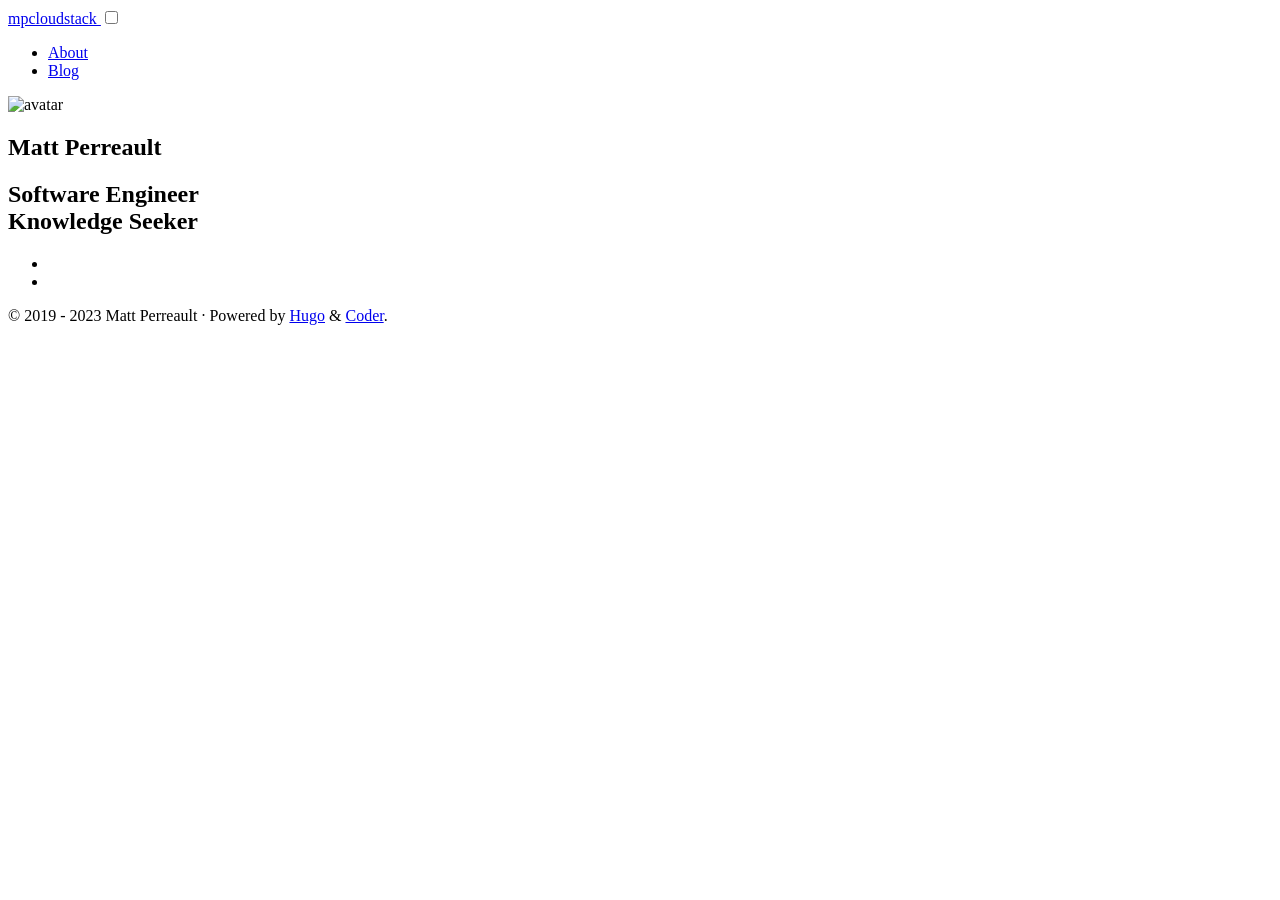
==== frontend/public/index.html @ 02b3a49f "CP-30: Remove old index.html and css replace to hugo generated site." ====
<!DOCTYPE html>
<html lang="en">

<head>
  <title>mpcloudstack</title>
  <meta charset="utf-8">
<meta name="viewport" content="width=device-width, initial-scale=1.0">
<meta name="color-scheme" content="light dark">




<meta name="author" content="Matt Perreault">
<meta name="description" content="Matt Perreault&#39;s cloud native website">
<meta name="keywords" content="blog,developer,personal">

<meta name="twitter:card" content="summary"/>
<meta name="twitter:title" content="mpcloudstack"/>
<meta name="twitter:description" content="Matt Perreault&#39;s cloud native website"/>

<meta property="og:title" content="mpcloudstack" />
<meta property="og:description" content="Matt Perreault&#39;s cloud native website" />
<meta property="og:type" content="website" />
<meta property="og:url" content="http://mpcloudstack.com/" />





<link rel="canonical" href="http://mpcloudstack.com/">


<link rel="preload" href="/fonts/forkawesome-webfont.woff2?v=1.2.0" as="font" type="font/woff2" crossorigin>


  
  
  <link rel="stylesheet" href="/css/coder.min.65236a6d834b26194eed04a2a3b45e44d9194ef9e620253705d4bef03bd7ef81.css" integrity="sha256-ZSNqbYNLJhlO7QSio7ReRNkZTvnmICU3BdS&#43;8DvX74E=" crossorigin="anonymous" media="screen" />






  
    
    
    <link rel="stylesheet" href="/css/coder-dark.min.f6534b0b446b75d9b6ad77a97d43ede2ddaeff1b6e2361fb7198d6f8fcb7f83f.css" integrity="sha256-9lNLC0Rrddm2rXepfUPt4t2u/xtuI2H7cZjW&#43;Py3&#43;D8=" crossorigin="anonymous" media="screen" />
  



 




<link rel="icon" type="image/png" href="/images/favicon-32x32.png" sizes="32x32">
<link rel="icon" type="image/png" href="/images/favicon-16x16.png" sizes="16x16">

<link rel="apple-touch-icon" href="/images/apple-touch-icon.png">
<link rel="apple-touch-icon" sizes="180x180" href="/images/apple-touch-icon.png">

<link rel="manifest" href="/site.webmanifest">
<link rel="mask-icon" href="/images/safari-pinned-tab.svg" color="#5bbad5">


<link rel="alternate" type="application/rss+xml" href="/index.xml" title="mpcloudstack" />


<meta name="generator" content="Hugo 0.92.2" />





</head>






<body class="preload-transitions colorscheme-auto">
  
<div class="float-container">
    <a id="dark-mode-toggle" class="colorscheme-toggle">
        <i class="fa fa-adjust fa-fw" aria-hidden="true"></i>
    </a>
</div>


  <main class="wrapper">
    <nav class="navigation">
  <section class="container">
    <a class="navigation-title" href="/">
      mpcloudstack
    </a>
    
      <input type="checkbox" id="menu-toggle" />
      <label class="menu-button float-right" for="menu-toggle">
        <i class="fa fa-bars fa-fw" aria-hidden="true"></i>
      </label>
      <ul class="navigation-list">
        
          
            <li class="navigation-item">
              <a class="navigation-link" href="/about/">About</a>
            </li>
          
            <li class="navigation-item">
              <a class="navigation-link" href="/posts/">Blog</a>
            </li>
          
        
        
      </ul>
    
  </section>
</nav>


    <div class="content">
      
  <section class="container centered">
  <div class="about">
    
  
    <div class="avatar"><img src="/images/avatar.jpg" alt="avatar"></div>
  




    <h1>Matt Perreault</h1>

<h2>Software Engineer<br>Knowledge Seeker<br></h2>



    
<ul>
  
    
      <li>
        <a href="https://github.com/MattPerreault/" aria-label="Github"   >
          <i class="fa fa-2x fa-github" aria-hidden="true"></i>
        </a>
      </li>
    
  
    
      <li>
        <a href="https://www.linkedin.com/in/matthew-perreault-softwaredev" aria-label="LinkedIn"   >
          <i class="fa fa-2x fa-linkedin" aria-hidden="true"></i>
        </a>
      </li>
    
  
</ul>

  </div>

  

</section>


    </div>

    <footer class="footer">
  <section class="container">
    ©
    
      2019 -
    
    2023
     Matt Perreault 
    ·
    
    Powered by <a href="https://gohugo.io/">Hugo</a> & <a href="https://github.com/luizdepra/hugo-coder/">Coder</a>.
    
  </section>
</footer>

  </main>

  

  
  
  <script src="/js/coder.min.369d90111ae4409b4e51de5efd23a46b92663fcc82dc9a0efde7f70bffc3f949.js" integrity="sha256-Np2QERrkQJtOUd5e/SOka5JmP8yC3JoO/ef3C//D&#43;Uk="></script>
  

  

  


  

  

  

  

  

  

  

  

  

  

  

  
</body>

</html>
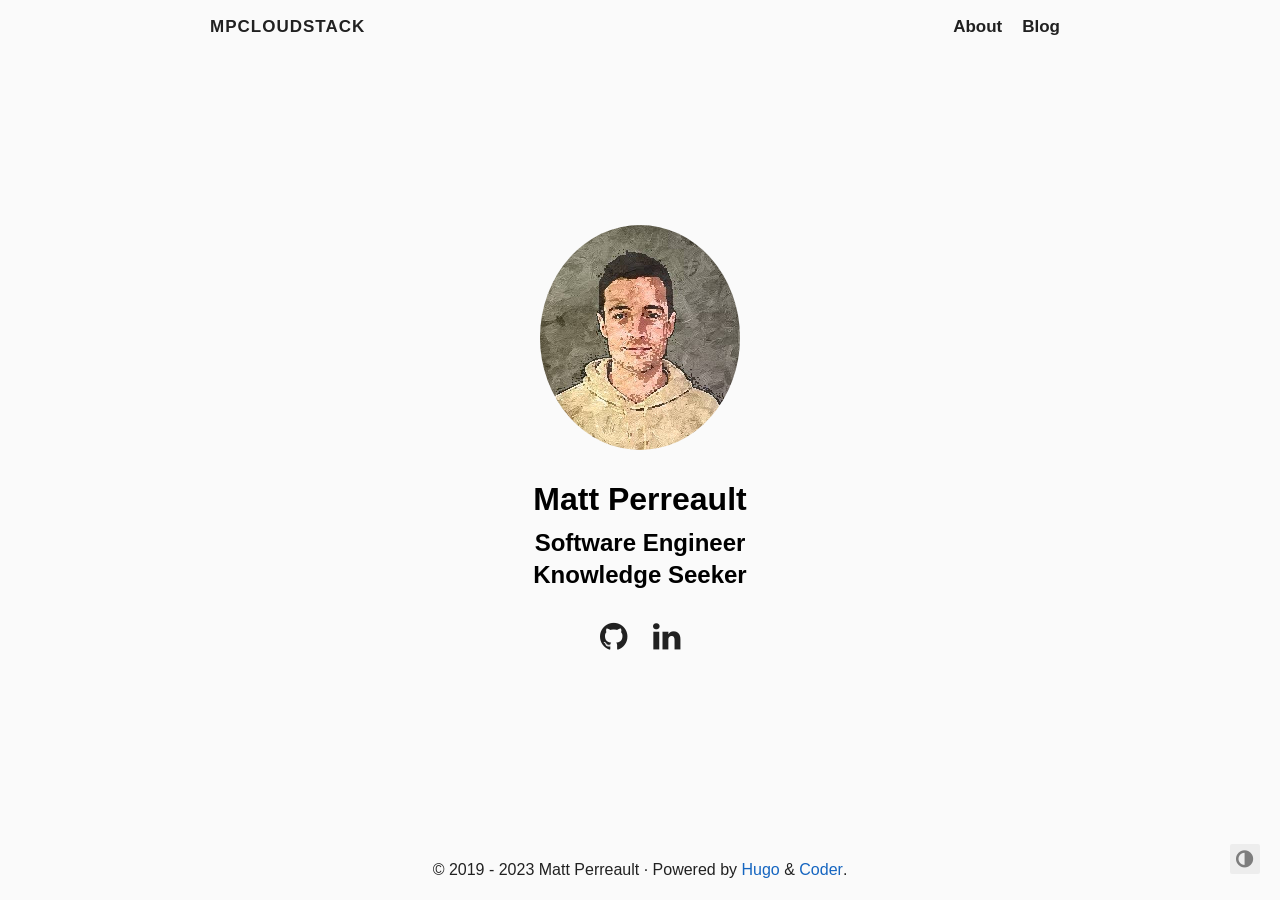
==== commit 59c9115c: "CP-30 Update frontend, update cloudfront distrobution. Update s3 bucket." ====
--- a/frontend/public/index.html
+++ b/frontend/public/index.html
@@ -30,22 +30,22 @@
 <link rel="canonical" href="http://mpcloudstack.com/">
 
 
-<link rel="preload" href="/fonts/forkawesome-webfont.woff2?v=1.2.0" as="font" type="font/woff2" crossorigin>
-
-
-  
-  
-  <link rel="stylesheet" href="/css/coder.min.65236a6d834b26194eed04a2a3b45e44d9194ef9e620253705d4bef03bd7ef81.css" integrity="sha256-ZSNqbYNLJhlO7QSio7ReRNkZTvnmICU3BdS&#43;8DvX74E=" crossorigin="anonymous" media="screen" />
-
-
-
-
-
-
-  
-    
-    
-    <link rel="stylesheet" href="/css/coder-dark.min.f6534b0b446b75d9b6ad77a97d43ede2ddaeff1b6e2361fb7198d6f8fcb7f83f.css" integrity="sha256-9lNLC0Rrddm2rXepfUPt4t2u/xtuI2H7cZjW&#43;Py3&#43;D8=" crossorigin="anonymous" media="screen" />
+<link rel="preload" href="fonts/forkawesome-webfont.woff2?v=1.2.0" as="font" type="font/woff2" crossorigin>
+
+
+  
+  
+  <link rel="stylesheet" href="css/coder.min.65236a6d834b26194eed04a2a3b45e44d9194ef9e620253705d4bef03bd7ef81.css" integrity="sha256-ZSNqbYNLJhlO7QSio7ReRNkZTvnmICU3BdS&#43;8DvX74E=" crossorigin="anonymous" media="screen" />
+
+
+
+
+
+
+  
+    
+    
+    <link rel="stylesheet" href="css/coder-dark.min.f6534b0b446b75d9b6ad77a97d43ede2ddaeff1b6e2361fb7198d6f8fcb7f83f.css" integrity="sha256-9lNLC0Rrddm2rXepfUPt4t2u/xtuI2H7cZjW&#43;Py3&#43;D8=" crossorigin="anonymous" media="screen" />
   
 
 
@@ -55,17 +55,17 @@
 
 
 
-<link rel="icon" type="image/png" href="/images/favicon-32x32.png" sizes="32x32">
-<link rel="icon" type="image/png" href="/images/favicon-16x16.png" sizes="16x16">
-
-<link rel="apple-touch-icon" href="/images/apple-touch-icon.png">
-<link rel="apple-touch-icon" sizes="180x180" href="/images/apple-touch-icon.png">
-
-<link rel="manifest" href="/site.webmanifest">
-<link rel="mask-icon" href="/images/safari-pinned-tab.svg" color="#5bbad5">
-
-
-<link rel="alternate" type="application/rss+xml" href="/index.xml" title="mpcloudstack" />
+<link rel="icon" type="image/png" href="images/favicon-32x32.png" sizes="32x32">
+<link rel="icon" type="image/png" href="images/favicon-16x16.png" sizes="16x16">
+
+<link rel="apple-touch-icon" href="images/apple-touch-icon.png">
+<link rel="apple-touch-icon" sizes="180x180" href="images/apple-touch-icon.png">
+
+<link rel="manifest" href="site.webmanifest">
+<link rel="mask-icon" href="images/safari-pinned-tab.svg" color="#5bbad5">
+
+
+<link rel="alternate" type="application/rss+xml" href="index.xml" title="mpcloudstack" />
 
 
 <meta name="generator" content="Hugo 0.92.2" />
@@ -105,11 +105,11 @@
         
           
             <li class="navigation-item">
-              <a class="navigation-link" href="/about/">About</a>
+              <a class="navigation-link" href="http://mpcloudstack.com/about/">About</a>
             </li>
           
             <li class="navigation-item">
-              <a class="navigation-link" href="/posts/">Blog</a>
+              <a class="navigation-link" href="http://mpcloudstack.com/posts/">Blog</a>
             </li>
           
         
@@ -126,7 +126,7 @@
   <div class="about">
     
   
-    <div class="avatar"><img src="/images/avatar.jpg" alt="avatar"></div>
+    <div class="avatar"><img src="images/avatar.jpg" alt="avatar"></div>
   
 
 
@@ -189,7 +189,7 @@
 
   
   
-  <script src="/js/coder.min.369d90111ae4409b4e51de5efd23a46b92663fcc82dc9a0efde7f70bffc3f949.js" integrity="sha256-Np2QERrkQJtOUd5e/SOka5JmP8yC3JoO/ef3C//D&#43;Uk="></script>
+  <script src="js/coder.min.369d90111ae4409b4e51de5efd23a46b92663fcc82dc9a0efde7f70bffc3f949.js" integrity="sha256-Np2QERrkQJtOUd5e/SOka5JmP8yC3JoO/ef3C//D&#43;Uk="></script>
   
 
   
--- a/frontend/public/css/coder.min.65236a6d834b26194eed04a2a3b45e44d9194ef9e620253705d4bef03bd7ef81.css
+++ b/frontend/public/css/coder.min.65236a6d834b26194eed04a2a3b45e44d9194ef9e620253705d4bef03bd7ef81.css
@@ -0,0 +1,6 @@
+@charset "UTF-8";/*!normalize.css v8.0.1 | MIT License | github.com/necolas/normalize.css*/html{line-height:1.15;-webkit-text-size-adjust:100%}body{margin:0}main{display:block}h1{font-size:2em;margin:.67em 0}hr{box-sizing:content-box;height:0;overflow:visible}pre{font-family:monospace,monospace;font-size:1em}a{background-color:transparent;word-wrap:break-word}abbr[title]{border-bottom:none;text-decoration:underline;text-decoration:underline dotted}b,strong{font-weight:bolder}code,kbd,samp{font-family:monospace,monospace;font-size:1em}small{font-size:80%}sub,sup{font-size:75%;line-height:0;position:relative;vertical-align:baseline}sub{bottom:-.25em}sup{top:-.5em}img{border-style:none}button,input,optgroup,select,textarea{font-family:inherit;font-size:100%;line-height:1.15;margin:0}button,input{overflow:visible}button,select{text-transform:none}button,[type=button],[type=reset],[type=submit]{-webkit-appearance:button}button::-moz-focus-inner,[type=button]::-moz-focus-inner,[type=reset]::-moz-focus-inner,[type=submit]::-moz-focus-inner{border-style:none;padding:0}button:-moz-focusring,[type=button]:-moz-focusring,[type=reset]:-moz-focusring,[type=submit]:-moz-focusring{outline:1px dotted ButtonText}fieldset{padding:.35em .75em .625em}legend{box-sizing:border-box;color:inherit;display:table;max-width:100%;padding:0;white-space:normal}progress{vertical-align:baseline}textarea{overflow:auto}[type=checkbox],[type=radio]{box-sizing:border-box;padding:0}[type=number]::-webkit-inner-spin-button,[type=number]::-webkit-outer-spin-button{height:auto}[type=search]{-webkit-appearance:textfield;outline-offset:-2px}[type=search]::-webkit-search-decoration{-webkit-appearance:none}::-webkit-file-upload-button{-webkit-appearance:button;font:inherit}details{display:block}summary{display:list-item}template{display:none}[hidden]{display:none}/*!Fork Awesome 1.2.0
+License - https://forkaweso.me/Fork-Awesome/license
+Copyright 2018 Dave Gandy & Fork Awesome
+Permission is hereby granted, free of charge, to any person obtaining a copy of this software and associated documentation files (the "Software"), to deal in the Software without restriction, including without limitation the rights to use, copy, modify, merge, publish, distribute, sublicense, and/or sell copies of the Software, and to permit persons to whom the Software is furnished to do so, subject to the following conditions:
+The above copyright notice and this permission notice shall be included in all copies or substantial portions of the Software.
+THE SOFTWARE IS PROVIDED "AS IS", WITHOUT WARRANTY OF ANY KIND, EXPRESS OR IMPLIED, INCLUDING BUT NOT LIMITED TO THE WARRANTIES OF MERCHANTABILITY, FITNESS FOR A PARTICULAR PURPOSE AND NONINFRINGEMENT. IN NO EVENT SHALL THE AUTHORS OR COPYRIGHT HOLDERS BE LIABLE FOR ANY CLAIM, DAMAGES OR OTHER LIABILITY, WHETHER IN AN ACTION OF CONTRACT, TORT OR OTHERWISE, ARISING FROM, OUT OF OR IN CONNECTION WITH THE SOFTWARE OR THE USE OR OTHER DEALINGS IN THE SOFTWARE.*/@font-face{font-family:forkawesome;src:url(../fonts/forkawesome-webfont.eot?v=1.2.0);src:url(../fonts/forkawesome-webfont.eot?#iefix&v=1.2.0)format("embedded-opentype"),url(../fonts/forkawesome-webfont.woff2?v=1.2.0)format("woff2"),url(../fonts/forkawesome-webfont.woff?v=1.2.0)format("woff"),url(../fonts/forkawesome-webfont.ttf?v=1.2.0)format("truetype"),url(../fonts/forkawesome-webfont.svg?v=1.2.0#forkawesomeregular)format("svg");font-weight:400;font-style:normal;font-display:block}.fa{display:inline-block;font:14px/1 ForkAwesome;font-size:inherit;text-rendering:auto;-webkit-font-smoothing:antialiased;-moz-osx-font-smoothing:grayscale}.fa-lg{font-size:1.33333333em;line-height:.75em;vertical-align:-15%}.fa-2x{font-size:2em}.fa-3x{font-size:3em}.fa-4x{font-size:4em}.fa-5x{font-size:5em}.fa-fw{width:1.28571429em;text-align:center}.fa-ul{padding-left:0;margin-left:2.14285714em;list-style-type:none}.fa-ul>li{position:relative}.fa-li{position:absolute;left:-2.14285714em;width:2.14285714em;top:.14285714em;text-align:center}.fa-li.fa-lg{left:-1.85714286em}.fa-border{padding:.2em .25em .15em;border:solid .08em #eee;border-radius:.1em}.fa-pull-left{float:left}.fa-pull-right{float:right}.fa.fa-pull-left{margin-right:.3em}.fa.fa-pull-right{margin-left:.3em}.pull-right{float:right}.pull-left{float:left}.fa.pull-left{margin-right:.3em}.fa.pull-right{margin-left:.3em}.fa-spin{-webkit-animation:fa-spin 2s infinite linear;animation:fa-spin 2s infinite linear}.fa-pulse{-webkit-animation:fa-spin 1s infinite steps(8);animation:fa-spin 1s infinite steps(8)}@-webkit-keyframes fa-spin{0%{-webkit-transform:rotate(0);transform:rotate(0)}100%{-webkit-transform:rotate(359deg);transform:rotate(359deg)}}@keyframes fa-spin{0%{-webkit-transform:rotate(0);transform:rotate(0)}100%{-webkit-transform:rotate(359deg);transform:rotate(359deg)}}.fa-rotate-90{-ms-filter:"progid:DXImageTransform.Microsoft.BasicImage(rotation=1)";-webkit-transform:rotate(90deg);-ms-transform:rotate(90deg);transform:rotate(90deg)}.fa-rotate-180{-ms-filter:"progid:DXImageTransform.Microsoft.BasicImage(rotation=2)";-webkit-transform:rotate(180deg);-ms-transform:rotate(180deg);transform:rotate(180deg)}.fa-rotate-270{-ms-filter:"progid:DXImageTransform.Microsoft.BasicImage(rotation=3)";-webkit-transform:rotate(270deg);-ms-transform:rotate(270deg);transform:rotate(270deg)}.fa-flip-horizontal{-ms-filter:"progid:DXImageTransform.Microsoft.BasicImage(rotation=0, mirror=1)";-webkit-transform:scale(-1,1);-ms-transform:scale(-1,1);transform:scale(-1,1)}.fa-flip-vertical{-ms-filter:"progid:DXImageTransform.Microsoft.BasicImage(rotation=2, mirror=1)";-webkit-transform:scale(1,-1);-ms-transform:scale(1,-1);transform:scale(1,-1)}:root .fa-rotate-90,:root .fa-rotate-180,:root .fa-rotate-270,:root .fa-flip-horizontal,:root .fa-flip-vertical{filter:none}.fa-stack{position:relative;display:inline-block;width:2em;height:2em;line-height:2em;vertical-align:middle}.fa-stack-1x,.fa-stack-2x{position:absolute;left:0;width:100%;text-align:center}.fa-stack-1x{line-height:inherit}.fa-stack-2x{font-size:2em}.fa-inverse{color:#fff}.fa-glass:before{content:"\f000"}.fa-music:before{content:"\f001"}.fa-search:before{content:"\f002"}.fa-envelope-o:before{content:"\f003"}.fa-heart:before{content:"\f004"}.fa-star:before{content:"\f005"}.fa-star-o:before{content:"\f006"}.fa-user:before{content:"\f007"}.fa-film:before{content:"\f008"}.fa-th-large:before{content:"\f009"}.fa-th:before{content:"\f00a"}.fa-th-list:before{content:"\f00b"}.fa-check:before{content:"\f00c"}.fa-remove:before,.fa-close:before,.fa-times:before{content:"\f00d"}.fa-search-plus:before{content:"\f00e"}.fa-search-minus:before{content:"\f010"}.fa-power-off:before{content:"\f011"}.fa-signal:before{content:"\f012"}.fa-gear:before,.fa-cog:before{content:"\f013"}.fa-trash-o:before{content:"\f014"}.fa-home:before{content:"\f015"}.fa-file-o:before{content:"\f016"}.fa-clock-o:before{content:"\f017"}.fa-road:before{content:"\f018"}.fa-download:before{content:"\f019"}.fa-arrow-circle-o-down:before{content:"\f01a"}.fa-arrow-circle-o-up:before{content:"\f01b"}.fa-inbox:before{content:"\f01c"}.fa-play-circle-o:before{content:"\f01d"}.fa-rotate-right:before,.fa-repeat:before{content:"\f01e"}.fa-sync:before,.fa-refresh:before{content:"\f021"}.fa-list-alt:before{content:"\f022"}.fa-lock:before{content:"\f023"}.fa-flag:before{content:"\f024"}.fa-headphones:before{content:"\f025"}.fa-volume-off:before{content:"\f026"}.fa-volume-down:before{content:"\f027"}.fa-volume-up:before{content:"\f028"}.fa-qrcode:before{content:"\f029"}.fa-barcode:before{content:"\f02a"}.fa-tag:before{content:"\f02b"}.fa-tags:before{content:"\f02c"}.fa-book:before{content:"\f02d"}.fa-bookmark:before{content:"\f02e"}.fa-print:before{content:"\f02f"}.fa-camera:before{content:"\f030"}.fa-font:before{content:"\f031"}.fa-bold:before{content:"\f032"}.fa-italic:before{content:"\f033"}.fa-text-height:before{content:"\f034"}.fa-text-width:before{content:"\f035"}.fa-align-left:before{content:"\f036"}.fa-align-center:before{content:"\f037"}.fa-align-right:before{content:"\f038"}.fa-align-justify:before{content:"\f039"}.fa-list:before{content:"\f03a"}.fa-dedent:before,.fa-outdent:before{content:"\f03b"}.fa-indent:before{content:"\f03c"}.fa-video:before,.fa-video-camera:before{content:"\f03d"}.fa-photo:before,.fa-image:before,.fa-picture-o:before{content:"\f03e"}.fa-pencil:before{content:"\f040"}.fa-map-marker:before{content:"\f041"}.fa-adjust:before{content:"\f042"}.fa-tint:before{content:"\f043"}.fa-edit:before,.fa-pencil-square-o:before{content:"\f044"}.fa-share-square-o:before{content:"\f045"}.fa-check-square-o:before{content:"\f046"}.fa-arrows:before{content:"\f047"}.fa-step-backward:before{content:"\f048"}.fa-fast-backward:before{content:"\f049"}.fa-backward:before{content:"\f04a"}.fa-play:before{content:"\f04b"}.fa-pause:before{content:"\f04c"}.fa-stop:before{content:"\f04d"}.fa-forward:before{content:"\f04e"}.fa-fast-forward:before{content:"\f050"}.fa-step-forward:before{content:"\f051"}.fa-eject:before{content:"\f052"}.fa-chevron-left:before{content:"\f053"}.fa-chevron-right:before{content:"\f054"}.fa-plus-circle:before{content:"\f055"}.fa-minus-circle:before{content:"\f056"}.fa-times-circle:before{content:"\f057"}.fa-check-circle:before{content:"\f058"}.fa-question-circle:before{content:"\f059"}.fa-info-circle:before{content:"\f05a"}.fa-crosshairs:before{content:"\f05b"}.fa-times-circle-o:before{content:"\f05c"}.fa-check-circle-o:before{content:"\f05d"}.fa-ban:before{content:"\f05e"}.fa-arrow-left:before{content:"\f060"}.fa-arrow-right:before{content:"\f061"}.fa-arrow-up:before{content:"\f062"}.fa-arrow-down:before{content:"\f063"}.fa-mail-forward:before,.fa-share:before{content:"\f064"}.fa-expand:before{content:"\f065"}.fa-compress:before{content:"\f066"}.fa-plus:before{content:"\f067"}.fa-minus:before{content:"\f068"}.fa-asterisk:before{content:"\f069"}.fa-exclamation-circle:before{content:"\f06a"}.fa-gift:before{content:"\f06b"}.fa-leaf:before{content:"\f06c"}.fa-fire:before{content:"\f06d"}.fa-eye:before{content:"\f06e"}.fa-eye-slash:before{content:"\f070"}.fa-warning:before,.fa-exclamation-triangle:before{content:"\f071"}.fa-plane:before{content:"\f072"}.fa-calendar:before{content:"\f073"}.fa-random:before{content:"\f074"}.fa-comment:before{content:"\f075"}.fa-magnet:before{content:"\f076"}.fa-chevron-up:before{content:"\f077"}.fa-chevron-down:before{content:"\f078"}.fa-retweet:before{content:"\f079"}.fa-shopping-cart:before{content:"\f07a"}.fa-folder:before{content:"\f07b"}.fa-folder-open:before{content:"\f07c"}.fa-arrows-v:before{content:"\f07d"}.fa-arrows-h:before{content:"\f07e"}.fa-bar-chart-o:before,.fa-bar-chart:before{content:"\f080"}.fa-twitter-square:before{content:"\f081"}.fa-facebook-square:before{content:"\f082"}.fa-camera-retro:before{content:"\f083"}.fa-key:before{content:"\f084"}.fa-gears:before,.fa-cogs:before{content:"\f085"}.fa-comments:before{content:"\f086"}.fa-thumbs-o-up:before{content:"\f087"}.fa-thumbs-o-down:before{content:"\f088"}.fa-star-half:before{content:"\f089"}.fa-heart-o:before{content:"\f08a"}.fa-sign-out:before{content:"\f08b"}.fa-linkedin-square:before{content:"\f08c"}.fa-thumb-tack:before{content:"\f08d"}.fa-external-link:before{content:"\f08e"}.fa-sign-in:before{content:"\f090"}.fa-trophy:before{content:"\f091"}.fa-github-square:before{content:"\f092"}.fa-upload:before{content:"\f093"}.fa-lemon-o:before{content:"\f094"}.fa-phone:before{content:"\f095"}.fa-square-o:before{content:"\f096"}.fa-bookmark-o:before{content:"\f097"}.fa-phone-square:before{content:"\f098"}.fa-twitter:before{content:"\f099"}.fa-facebook-f:before,.fa-facebook:before{content:"\f09a"}.fa-github:before{content:"\f09b"}.fa-unlock:before{content:"\f09c"}.fa-credit-card:before{content:"\f09d"}.fa-feed:before,.fa-rss:before{content:"\f09e"}.fa-hdd-o:before{content:"\f0a0"}.fa-bullhorn:before{content:"\f0a1"}.fa-bell-o:before{content:"\f0f3"}.fa-certificate:before{content:"\f0a3"}.fa-hand-o-right:before{content:"\f0a4"}.fa-hand-o-left:before{content:"\f0a5"}.fa-hand-o-up:before{content:"\f0a6"}.fa-hand-o-down:before{content:"\f0a7"}.fa-arrow-circle-left:before{content:"\f0a8"}.fa-arrow-circle-right:before{content:"\f0a9"}.fa-arrow-circle-up:before{content:"\f0aa"}.fa-arrow-circle-down:before{content:"\f0ab"}.fa-globe:before{content:"\f0ac"}.fa-globe-e:before{content:"\f304"}.fa-globe-w:before{content:"\f305"}.fa-wrench:before{content:"\f0ad"}.fa-tasks:before{content:"\f0ae"}.fa-filter:before{content:"\f0b0"}.fa-briefcase:before{content:"\f0b1"}.fa-arrows-alt:before{content:"\f0b2"}.fa-community:before,.fa-group:before,.fa-users:before{content:"\f0c0"}.fa-chain:before,.fa-link:before{content:"\f0c1"}.fa-cloud:before{content:"\f0c2"}.fa-flask:before{content:"\f0c3"}.fa-cut:before,.fa-scissors:before{content:"\f0c4"}.fa-copy:before,.fa-files-o:before{content:"\f0c5"}.fa-paperclip:before{content:"\f0c6"}.fa-save:before,.fa-floppy-o:before{content:"\f0c7"}.fa-square:before{content:"\f0c8"}.fa-navicon:before,.fa-reorder:before,.fa-bars:before{content:"\f0c9"}.fa-list-ul:before{content:"\f0ca"}.fa-list-ol:before{content:"\f0cb"}.fa-strikethrough:before{content:"\f0cc"}.fa-underline:before{content:"\f0cd"}.fa-table:before{content:"\f0ce"}.fa-magic:before{content:"\f0d0"}.fa-truck:before{content:"\f0d1"}.fa-pinterest:before{content:"\f0d2"}.fa-pinterest-square:before{content:"\f0d3"}.fa-google-plus-square:before{content:"\f0d4"}.fa-google-plus-g:before,.fa-google-plus:before{content:"\f0d5"}.fa-money:before{content:"\f0d6"}.fa-caret-down:before{content:"\f0d7"}.fa-caret-up:before{content:"\f0d8"}.fa-caret-left:before{content:"\f0d9"}.fa-caret-right:before{content:"\f0da"}.fa-columns:before{content:"\f0db"}.fa-unsorted:before,.fa-sort:before{content:"\f0dc"}.fa-sort-down:before,.fa-sort-desc:before{content:"\f0dd"}.fa-sort-up:before,.fa-sort-asc:before{content:"\f0de"}.fa-envelope:before{content:"\f0e0"}.fa-linkedin:before{content:"\f0e1"}.fa-rotate-left:before,.fa-undo:before{content:"\f0e2"}.fa-legal:before,.fa-gavel:before{content:"\f0e3"}.fa-dashboard:before,.fa-tachometer:before{content:"\f0e4"}.fa-comment-o:before{content:"\f0e5"}.fa-comments-o:before{content:"\f0e6"}.fa-flash:before,.fa-bolt:before{content:"\f0e7"}.fa-sitemap:before{content:"\f0e8"}.fa-umbrella:before{content:"\f0e9"}.fa-paste:before,.fa-clipboard:before{content:"\f0ea"}.fa-lightbulb-o:before{content:"\f0eb"}.fa-exchange:before{content:"\f0ec"}.fa-cloud-download:before{content:"\f0ed"}.fa-cloud-upload:before{content:"\f0ee"}.fa-user-md:before{content:"\f0f0"}.fa-stethoscope:before{content:"\f0f1"}.fa-suitcase:before{content:"\f0f2"}.fa-bell:before{content:"\f0a2"}.fa-coffee:before{content:"\f0f4"}.fa-utensils:before,.fa-cutlery:before{content:"\f0f5"}.fa-file-text-o:before{content:"\f0f6"}.fa-building-o:before{content:"\f0f7"}.fa-hospital-o:before{content:"\f0f8"}.fa-ambulance:before{content:"\f0f9"}.fa-medkit:before{content:"\f0fa"}.fa-fighter-jet:before{content:"\f0fb"}.fa-beer:before{content:"\f0fc"}.fa-h-square:before{content:"\f0fd"}.fa-plus-square:before{content:"\f0fe"}.fa-angle-double-left:before{content:"\f100"}.fa-angle-double-right:before{content:"\f101"}.fa-angle-double-up:before{content:"\f102"}.fa-angle-double-down:before{content:"\f103"}.fa-angle-left:before{content:"\f104"}.fa-angle-right:before{content:"\f105"}.fa-angle-up:before{content:"\f106"}.fa-angle-down:before{content:"\f107"}.fa-desktop:before{content:"\f108"}.fa-laptop:before{content:"\f109"}.fa-tablet:before{content:"\f10a"}.fa-mobile-phone:before,.fa-mobile:before{content:"\f10b"}.fa-circle-o:before{content:"\f10c"}.fa-quote-left:before{content:"\f10d"}.fa-quote-right:before{content:"\f10e"}.fa-spinner:before{content:"\f110"}.fa-circle:before{content:"\f111"}.fa-mail-reply:before,.fa-reply:before{content:"\f112"}.fa-github-alt:before{content:"\f113"}.fa-folder-o:before{content:"\f114"}.fa-folder-open-o:before{content:"\f115"}.fa-smile-o:before{content:"\f118"}.fa-frown-o:before{content:"\f119"}.fa-meh-o:before{content:"\f11a"}.fa-gamepad:before{content:"\f11b"}.fa-keyboard-o:before{content:"\f11c"}.fa-flag-o:before{content:"\f11d"}.fa-flag-checkered:before{content:"\f11e"}.fa-terminal:before{content:"\f120"}.fa-code:before{content:"\f121"}.fa-mail-reply-all:before,.fa-reply-all:before{content:"\f122"}.fa-star-half-empty:before,.fa-star-half-full:before,.fa-star-half-o:before{content:"\f123"}.fa-location-arrow:before{content:"\f124"}.fa-crop:before{content:"\f125"}.fa-code-fork:before{content:"\f126"}.fa-unlink:before,.fa-chain-broken:before{content:"\f127"}.fa-question:before{content:"\f128"}.fa-info:before{content:"\f129"}.fa-exclamation:before{content:"\f12a"}.fa-superscript:before{content:"\f12b"}.fa-subscript:before{content:"\f12c"}.fa-eraser:before{content:"\f12d"}.fa-puzzle-piece:before{content:"\f12e"}.fa-microphone:before{content:"\f130"}.fa-microphone-slash:before{content:"\f131"}.fa-shield:before{content:"\f132"}.fa-calendar-o:before{content:"\f133"}.fa-fire-extinguisher:before{content:"\f134"}.fa-rocket:before{content:"\f135"}.fa-maxcdn:before{content:"\f136"}.fa-chevron-circle-left:before{content:"\f137"}.fa-chevron-circle-right:before{content:"\f138"}.fa-chevron-circle-up:before{content:"\f139"}.fa-chevron-circle-down:before{content:"\f13a"}.fa-html5:before{content:"\f13b"}.fa-css3:before{content:"\f13c"}.fa-anchor:before{content:"\f13d"}.fa-unlock-alt:before{content:"\f13e"}.fa-bullseye:before{content:"\f140"}.fa-ellipsis-h:before{content:"\f141"}.fa-ellipsis-v:before{content:"\f142"}.fa-rss-square:before{content:"\f143"}.fa-play-circle:before{content:"\f144"}.fa-ticket:before{content:"\f145"}.fa-minus-square:before{content:"\f146"}.fa-minus-square-o:before{content:"\f147"}.fa-level-up:before{content:"\f148"}.fa-level-down:before{content:"\f149"}.fa-check-square:before{content:"\f14a"}.fa-pencil-square:before{content:"\f14b"}.fa-external-link-square:before{content:"\f14c"}.fa-share-square:before{content:"\f14d"}.fa-compass:before{content:"\f14e"}.fa-toggle-down:before,.fa-caret-square-o-down:before{content:"\f150"}.fa-toggle-up:before,.fa-caret-square-o-up:before{content:"\f151"}.fa-toggle-right:before,.fa-caret-square-o-right:before{content:"\f152"}.fa-euro:before,.fa-eur:before{content:"\f153"}.fa-pound:before,.fa-gbp:before{content:"\f154"}.fa-dollar:before,.fa-usd:before{content:"\f155"}.fa-rupee:before,.fa-inr:before{content:"\f156"}.fa-cny:before,.fa-rmb:before,.fa-yen:before,.fa-jpy:before{content:"\f157"}.fa-ruble:before,.fa-rouble:before,.fa-rub:before{content:"\f158"}.fa-won:before,.fa-krw:before{content:"\f159"}.fa-bitcoin:before,.fa-btc:before{content:"\f15a"}.fa-file:before{content:"\f15b"}.fa-file-text:before{content:"\f15c"}.fa-sort-alpha-down:before,.fa-sort-alpha-asc:before{content:"\f15d"}.fa-sort-alpha-up:before,.fa-sort-alpha-desc:before{content:"\f15e"}.fa-sort-amount-down:before,.fa-sort-amount-asc:before{content:"\f160"}.fa-sort-amount-up:before,.fa-sort-amount-desc:before{content:"\f161"}.fa-sort-numeric-down:before,.fa-sort-numeric-asc:before{content:"\f162"}.fa-sort-numeric-up:before,.fa-sort-numeric-desc:before{content:"\f163"}.fa-thumbs-up:before{content:"\f164"}.fa-thumbs-down:before{content:"\f165"}.fa-youtube-square:before{content:"\f166"}.fa-youtube:before{content:"\f167"}.fa-xing:before{content:"\f168"}.fa-xing-square:before{content:"\f169"}.fa-youtube-play:before{content:"\f16a"}.fa-dropbox:before{content:"\f16b"}.fa-stack-overflow:before{content:"\f16c"}.fa-instagram:before{content:"\f16d"}.fa-flickr:before{content:"\f16e"}.fa-adn:before{content:"\f170"}.fa-bitbucket:before{content:"\f171"}.fa-bitbucket-square:before{content:"\f172"}.fa-tumblr:before{content:"\f173"}.fa-tumblr-square:before{content:"\f174"}.fa-long-arrow-down:before{content:"\f175"}.fa-long-arrow-up:before{content:"\f176"}.fa-long-arrow-left:before{content:"\f177"}.fa-long-arrow-right:before{content:"\f178"}.fa-apple:before{content:"\f179"}.fa-windows:before{content:"\f17a"}.fa-android:before{content:"\f17b"}.fa-linux:before{content:"\f17c"}.fa-dribbble:before{content:"\f17d"}.fa-skype:before{content:"\f17e"}.fa-foursquare:before{content:"\f180"}.fa-trello:before{content:"\f181"}.fa-female:before{content:"\f182"}.fa-male:before{content:"\f183"}.fa-gittip:before,.fa-gratipay:before{content:"\f184"}.fa-sun-o:before{content:"\f185"}.fa-moon-o:before{content:"\f186"}.fa-archive:before{content:"\f187"}.fa-bug:before{content:"\f188"}.fa-vk:before{content:"\f189"}.fa-weibo:before{content:"\f18a"}.fa-renren:before{content:"\f18b"}.fa-pagelines:before{content:"\f18c"}.fa-stack-exchange:before{content:"\f18d"}.fa-arrow-circle-o-right:before{content:"\f18e"}.fa-arrow-circle-o-left:before{content:"\f190"}.fa-toggle-left:before,.fa-caret-square-o-left:before{content:"\f191"}.fa-dot-circle-o:before{content:"\f192"}.fa-wheelchair:before{content:"\f193"}.fa-vimeo-square:before{content:"\f194"}.fa-turkish-lira:before,.fa-try:before{content:"\f195"}.fa-plus-square-o:before{content:"\f196"}.fa-space-shuttle:before{content:"\f197"}.fa-slack:before{content:"\f198"}.fa-envelope-square:before{content:"\f199"}.fa-wordpress:before{content:"\f19a"}.fa-openid:before{content:"\f19b"}.fa-institution:before,.fa-bank:before,.fa-university:before{content:"\f19c"}.fa-mortar-board:before,.fa-graduation-cap:before{content:"\f19d"}.fa-yahoo:before{content:"\f19e"}.fa-google:before{content:"\f1a0"}.fa-reddit:before{content:"\f1a1"}.fa-reddit-square:before{content:"\f1a2"}.fa-stumbleupon-circle:before{content:"\f1a3"}.fa-stumbleupon:before{content:"\f1a4"}.fa-delicious:before{content:"\f1a5"}.fa-digg:before{content:"\f1a6"}.fa-drupal:before{content:"\f1a9"}.fa-joomla:before{content:"\f1aa"}.fa-language:before{content:"\f1ab"}.fa-fax:before{content:"\f1ac"}.fa-building:before{content:"\f1ad"}.fa-child:before{content:"\f1ae"}.fa-paw:before{content:"\f1b0"}.fa-utensil-spoon:before,.fa-spoon:before{content:"\f1b1"}.fa-cube:before{content:"\f1b2"}.fa-cubes:before{content:"\f1b3"}.fa-behance:before{content:"\f1b4"}.fa-behance-square:before{content:"\f1b5"}.fa-steam:before{content:"\f1b6"}.fa-steam-square:before{content:"\f1b7"}.fa-recycle:before{content:"\f1b8"}.fa-automobile:before,.fa-car:before{content:"\f1b9"}.fa-cab:before,.fa-taxi:before{content:"\f1ba"}.fa-tree:before{content:"\f1bb"}.fa-spotify:before{content:"\f1bc"}.fa-deviantart:before{content:"\f1bd"}.fa-soundcloud:before{content:"\f1be"}.fa-database:before{content:"\f1c0"}.fa-file-pdf-o:before{content:"\f1c1"}.fa-file-word-o:before{content:"\f1c2"}.fa-file-excel-o:before{content:"\f1c3"}.fa-file-powerpoint-o:before{content:"\f1c4"}.fa-file-photo-o:before,.fa-file-picture-o:before,.fa-file-image-o:before{content:"\f1c5"}.fa-file-zip-o:before,.fa-file-archive-o:before{content:"\f1c6"}.fa-file-sound-o:before,.fa-file-audio-o:before{content:"\f1c7"}.fa-file-movie-o:before,.fa-file-video-o:before{content:"\f1c8"}.fa-file-code-o:before{content:"\f1c9"}.fa-vine:before{content:"\f1ca"}.fa-codepen:before{content:"\f1cb"}.fa-jsfiddle:before{content:"\f1cc"}.fa-life-bouy:before,.fa-life-buoy:before,.fa-life-saver:before,.fa-support:before,.fa-life-ring:before{content:"\f1cd"}.fa-circle-o-notch:before{content:"\f1ce"}.fa-ra:before,.fa-resistance:before,.fa-rebel:before{content:"\f1d0"}.fa-ge:before,.fa-empire:before{content:"\f1d1"}.fa-git-square:before{content:"\f1d2"}.fa-git:before{content:"\f1d3"}.fa-y-combinator-square:before,.fa-yc-square:before,.fa-hacker-news:before{content:"\f1d4"}.fa-tencent-weibo:before{content:"\f1d5"}.fa-qq:before{content:"\f1d6"}.fa-wechat:before,.fa-weixin:before{content:"\f1d7"}.fa-send:before,.fa-paper-plane:before{content:"\f1d8"}.fa-send-o:before,.fa-paper-plane-o:before{content:"\f1d9"}.fa-history:before{content:"\f1da"}.fa-circle-thin:before{content:"\f1db"}.fa-heading:before,.fa-header:before{content:"\f1dc"}.fa-paragraph:before{content:"\f1dd"}.fa-sliders:before{content:"\f1de"}.fa-share-alt:before{content:"\f1e0"}.fa-share-alt-square:before{content:"\f1e1"}.fa-bomb:before{content:"\f1e2"}.fa-soccer-ball-o:before,.fa-futbol-o:before{content:"\f1e3"}.fa-tty:before{content:"\f1e4"}.fa-binoculars:before{content:"\f1e5"}.fa-plug:before{content:"\f1e6"}.fa-slideshare:before{content:"\f1e7"}.fa-twitch:before{content:"\f1e8"}.fa-yelp:before{content:"\f1e9"}.fa-newspaper-o:before{content:"\f1ea"}.fa-wifi:before{content:"\f1eb"}.fa-calculator:before{content:"\f1ec"}.fa-paypal:before{content:"\f1ed"}.fa-google-wallet:before{content:"\f1ee"}.fa-cc-visa:before{content:"\f1f0"}.fa-cc-mastercard:before{content:"\f1f1"}.fa-cc-discover:before{content:"\f1f2"}.fa-cc-amex:before{content:"\f1f3"}.fa-cc-paypal:before{content:"\f1f4"}.fa-cc-stripe:before{content:"\f1f5"}.fa-bell-slash:before{content:"\f1f6"}.fa-bell-slash-o:before{content:"\f1f7"}.fa-trash:before{content:"\f1f8"}.fa-copyright:before{content:"\f1f9"}.fa-at:before{content:"\f1fa"}.fa-eyedropper:before{content:"\f1fb"}.fa-paint-brush:before{content:"\f1fc"}.fa-birthday-cake:before{content:"\f1fd"}.fa-area-chart:before{content:"\f1fe"}.fa-pie-chart:before{content:"\f200"}.fa-line-chart:before{content:"\f201"}.fa-lastfm:before{content:"\f202"}.fa-lastfm-square:before{content:"\f203"}.fa-toggle-off:before{content:"\f204"}.fa-toggle-on:before{content:"\f205"}.fa-bicycle:before{content:"\f206"}.fa-bus:before{content:"\f207"}.fa-ioxhost:before{content:"\f208"}.fa-angellist:before{content:"\f209"}.fa-closed-captioning:before,.fa-cc:before{content:"\f20a"}.fa-shekel:before,.fa-sheqel:before,.fa-ils:before{content:"\f20b"}.fa-meanpath:before{content:"\f20c"}.fa-buysellads:before{content:"\f20d"}.fa-connectdevelop:before{content:"\f20e"}.fa-dashcube:before{content:"\f210"}.fa-forumbee:before{content:"\f211"}.fa-leanpub:before{content:"\f212"}.fa-sellsy:before{content:"\f213"}.fa-shirtsinbulk:before{content:"\f214"}.fa-simplybuilt:before{content:"\f215"}.fa-skyatlas:before{content:"\f216"}.fa-cart-plus:before{content:"\f217"}.fa-cart-arrow-down:before{content:"\f218"}.fa-gem:before,.fa-diamond:before{content:"\f219"}.fa-ship:before{content:"\f21a"}.fa-user-secret:before{content:"\f21b"}.fa-motorcycle:before{content:"\f21c"}.fa-street-view:before{content:"\f21d"}.fa-heartbeat:before{content:"\f21e"}.fa-venus:before{content:"\f221"}.fa-mars:before{content:"\f222"}.fa-mercury:before{content:"\f223"}.fa-intersex:before,.fa-transgender:before{content:"\f224"}.fa-transgender-alt:before{content:"\f225"}.fa-venus-double:before{content:"\f226"}.fa-mars-double:before{content:"\f227"}.fa-venus-mars:before{content:"\f228"}.fa-mars-stroke:before{content:"\f229"}.fa-mars-stroke-v:before{content:"\f22a"}.fa-mars-stroke-h:before{content:"\f22b"}.fa-neuter:before{content:"\f22c"}.fa-genderless:before{content:"\f22d"}.fa-facebook-official:before{content:"\f230"}.fa-pinterest-p:before{content:"\f231"}.fa-whatsapp:before{content:"\f232"}.fa-server:before{content:"\f233"}.fa-user-plus:before{content:"\f234"}.fa-user-times:before{content:"\f235"}.fa-hotel:before,.fa-bed:before{content:"\f236"}.fa-viacoin:before{content:"\f237"}.fa-train:before{content:"\f238"}.fa-subway:before{content:"\f239"}.fa-medium:before{content:"\f23a"}.fa-medium-square:before{content:"\f2f8"}.fa-yc:before,.fa-y-combinator:before{content:"\f23b"}.fa-optin-monster:before{content:"\f23c"}.fa-opencart:before{content:"\f23d"}.fa-expeditedssl:before{content:"\f23e"}.fa-battery-4:before,.fa-battery:before,.fa-battery-full:before{content:"\f240"}.fa-battery-3:before,.fa-battery-three-quarters:before{content:"\f241"}.fa-battery-2:before,.fa-battery-half:before{content:"\f242"}.fa-battery-1:before,.fa-battery-quarter:before{content:"\f243"}.fa-battery-0:before,.fa-battery-empty:before{content:"\f244"}.fa-mouse-pointer:before{content:"\f245"}.fa-i-cursor:before{content:"\f246"}.fa-object-group:before{content:"\f247"}.fa-object-ungroup:before{content:"\f248"}.fa-sticky-note:before{content:"\f249"}.fa-sticky-note-o:before{content:"\f24a"}.fa-cc-jcb:before{content:"\f24b"}.fa-cc-diners-club:before{content:"\f24c"}.fa-clone:before{content:"\f24d"}.fa-balance-scale:before{content:"\f24e"}.fa-hourglass-o:before{content:"\f250"}.fa-hourglass-1:before,.fa-hourglass-start:before{content:"\f251"}.fa-hourglass-2:before,.fa-hourglass-half:before{content:"\f252"}.fa-hourglass-3:before,.fa-hourglass-end:before{content:"\f253"}.fa-hourglass:before{content:"\f254"}.fa-hand-grab-o:before,.fa-hand-rock-o:before{content:"\f255"}.fa-hand-stop-o:before,.fa-hand-paper-o:before{content:"\f256"}.fa-hand-scissors-o:before{content:"\f257"}.fa-hand-lizard-o:before{content:"\f258"}.fa-hand-spock-o:before{content:"\f259"}.fa-hand-pointer-o:before{content:"\f25a"}.fa-hand-peace-o:before{content:"\f25b"}.fa-trademark:before{content:"\f25c"}.fa-registered:before{content:"\f25d"}.fa-creative-commons:before{content:"\f25e"}.fa-gg:before{content:"\f260"}.fa-gg-circle:before{content:"\f261"}.fa-tripadvisor:before{content:"\f262"}.fa-odnoklassniki:before{content:"\f263"}.fa-odnoklassniki-square:before{content:"\f264"}.fa-get-pocket:before{content:"\f265"}.fa-wikipedia-w:before{content:"\f266"}.fa-safari:before{content:"\f267"}.fa-chrome:before{content:"\f268"}.fa-firefox:before{content:"\f269"}.fa-opera:before{content:"\f26a"}.fa-internet-explorer:before{content:"\f26b"}.fa-tv:before,.fa-television:before{content:"\f26c"}.fa-contao:before{content:"\f26d"}.fa-500px:before{content:"\f26e"}.fa-amazon:before{content:"\f270"}.fa-calendar-plus-o:before{content:"\f271"}.fa-calendar-minus-o:before{content:"\f272"}.fa-calendar-times-o:before{content:"\f273"}.fa-calendar-check-o:before{content:"\f274"}.fa-industry:before{content:"\f275"}.fa-map-pin:before{content:"\f276"}.fa-map-signs:before{content:"\f277"}.fa-map-o:before{content:"\f278"}.fa-map:before{content:"\f279"}.fa-commenting:before{content:"\f27a"}.fa-commenting-o:before{content:"\f27b"}.fa-houzz:before{content:"\f27c"}.fa-vimeo-v:before,.fa-vimeo:before{content:"\f27d"}.fa-black-tie:before{content:"\f27e"}.fa-fonticons:before{content:"\f280"}.fa-reddit-alien:before{content:"\f281"}.fa-edge:before{content:"\f282"}.fa-credit-card-alt:before{content:"\f283"}.fa-codiepie:before{content:"\f284"}.fa-modx:before{content:"\f285"}.fa-fort-awesome:before{content:"\f286"}.fa-usb:before{content:"\f287"}.fa-product-hunt:before{content:"\f288"}.fa-mixcloud:before{content:"\f289"}.fa-scribd:before{content:"\f28a"}.fa-pause-circle:before{content:"\f28b"}.fa-pause-circle-o:before{content:"\f28c"}.fa-stop-circle:before{content:"\f28d"}.fa-stop-circle-o:before{content:"\f28e"}.fa-shopping-bag:before{content:"\f290"}.fa-shopping-basket:before{content:"\f291"}.fa-hashtag:before{content:"\f292"}.fa-bluetooth:before{content:"\f293"}.fa-bluetooth-b:before{content:"\f294"}.fa-percent:before{content:"\f295"}.fa-gitlab:before{content:"\f296"}.fa-wpbeginner:before{content:"\f297"}.fa-wpforms:before{content:"\f298"}.fa-envira:before{content:"\f299"}.fa-universal-access:before{content:"\f29a"}.fa-wheelchair-alt:before{content:"\f29b"}.fa-question-circle-o:before{content:"\f29c"}.fa-blind:before{content:"\f29d"}.fa-audio-description:before{content:"\f29e"}.fa-phone-volume:before,.fa-volume-control-phone:before{content:"\f2a0"}.fa-braille:before{content:"\f2a1"}.fa-assistive-listening-systems:before{content:"\f2a2"}.fa-asl-interpreting:before,.fa-american-sign-language-interpreting:before{content:"\f2a3"}.fa-deafness:before,.fa-hard-of-hearing:before,.fa-deaf:before{content:"\f2a4"}.fa-glide:before{content:"\f2a5"}.fa-glide-g:before{content:"\f2a6"}.fa-signing:before,.fa-sign-language:before{content:"\f2a7"}.fa-low-vision:before{content:"\f2a8"}.fa-viadeo:before{content:"\f2a9"}.fa-viadeo-square:before{content:"\f2aa"}.fa-snapchat:before{content:"\f2ab"}.fa-snapchat-ghost:before{content:"\f2ac"}.fa-snapchat-square:before{content:"\f2ad"}.fa-first-order:before{content:"\f2b0"}.fa-yoast:before{content:"\f2b1"}.fa-themeisle:before{content:"\f2b2"}.fa-google-plus-circle:before,.fa-google-plus-official:before{content:"\f2b3"}.fa-fa:before,.fa-font-awesome:before{content:"\f2b4"}.fa-handshake-o:before{content:"\f2b5"}.fa-envelope-open:before{content:"\f2b6"}.fa-envelope-open-o:before{content:"\f2b7"}.fa-linode:before{content:"\f2b8"}.fa-address-book:before{content:"\f2b9"}.fa-address-book-o:before{content:"\f2ba"}.fa-vcard:before,.fa-address-card:before{content:"\f2bb"}.fa-vcard-o:before,.fa-address-card-o:before{content:"\f2bc"}.fa-user-circle:before{content:"\f2bd"}.fa-user-circle-o:before{content:"\f2be"}.fa-user-o:before{content:"\f2c0"}.fa-id-badge:before{content:"\f2c1"}.fa-drivers-license:before,.fa-id-card:before{content:"\f2c2"}.fa-drivers-license-o:before,.fa-id-card-o:before{content:"\f2c3"}.fa-quora:before{content:"\f2c4"}.fa-free-code-camp:before{content:"\f2c5"}.fa-telegram:before{content:"\f2c6"}.fa-thermometer-4:before,.fa-thermometer:before,.fa-thermometer-full:before{content:"\f2c7"}.fa-thermometer-3:before,.fa-thermometer-three-quarters:before{content:"\f2c8"}.fa-thermometer-2:before,.fa-thermometer-half:before{content:"\f2c9"}.fa-thermometer-1:before,.fa-thermometer-quarter:before{content:"\f2ca"}.fa-thermometer-0:before,.fa-thermometer-empty:before{content:"\f2cb"}.fa-shower:before{content:"\f2cc"}.fa-bathtub:before,.fa-s15:before,.fa-bath:before{content:"\f2cd"}.fa-podcast:before{content:"\f2ce"}.fa-window-maximize:before{content:"\f2d0"}.fa-window-minimize:before{content:"\f2d1"}.fa-window-restore:before{content:"\f2d2"}.fa-times-rectangle:before,.fa-window-close:before{content:"\f2d3"}.fa-times-rectangle-o:before,.fa-window-close-o:before{content:"\f2d4"}.fa-bandcamp:before{content:"\f2d5"}.fa-grav:before{content:"\f2d6"}.fa-etsy:before{content:"\f2d7"}.fa-imdb:before{content:"\f2d8"}.fa-ravelry:before{content:"\f2d9"}.fa-eercast:before{content:"\f2da"}.fa-microchip:before{content:"\f2db"}.fa-snowflake-o:before{content:"\f2dc"}.fa-superpowers:before{content:"\f2dd"}.fa-wpexplorer:before{content:"\f2de"}.fa-meetup:before{content:"\f2e0"}.fa-mastodon:before{content:"\f2e1"}.fa-mastodon-alt:before{content:"\f2e2"}.fa-fork-circle:before,.fa-fork-awesome:before{content:"\f2e3"}.fa-peertube:before{content:"\f2e4"}.fa-diaspora:before{content:"\f2e5"}.fa-friendica:before{content:"\f2e6"}.fa-gnu-social:before{content:"\f2e7"}.fa-liberapay-square:before{content:"\f2e8"}.fa-liberapay:before{content:"\f2e9"}.fa-ssb:before,.fa-scuttlebutt:before{content:"\f2ea"}.fa-hubzilla:before{content:"\f2eb"}.fa-social-home:before{content:"\f2ec"}.fa-artstation:before{content:"\f2ed"}.fa-discord:before{content:"\f2ee"}.fa-discord-alt:before{content:"\f2ef"}.fa-patreon:before{content:"\f2f0"}.fa-snowdrift:before{content:"\f2f1"}.fa-activitypub:before{content:"\f2f2"}.fa-ethereum:before{content:"\f2f3"}.fa-keybase:before{content:"\f2f4"}.fa-shaarli:before{content:"\f2f5"}.fa-shaarli-o:before{content:"\f2f6"}.fa-cut-key:before,.fa-key-modern:before{content:"\f2f7"}.fa-xmpp:before{content:"\f2f9"}.fa-archive-org:before{content:"\f2fc"}.fa-freedombox:before{content:"\f2fd"}.fa-facebook-messenger:before{content:"\f2fe"}.fa-debian:before{content:"\f2ff"}.fa-mastodon-square:before{content:"\f300"}.fa-tipeee:before{content:"\f301"}.fa-react:before{content:"\f302"}.fa-dogmazic:before{content:"\f303"}.fa-zotero:before{content:"\f309"}.fa-nodejs:before{content:"\f308"}.fa-nextcloud:before{content:"\f306"}.fa-nextcloud-square:before{content:"\f307"}.fa-hackaday:before{content:"\f30a"}.fa-laravel:before{content:"\f30b"}.fa-signalapp:before{content:"\f30c"}.fa-gnupg:before{content:"\f30d"}.fa-php:before{content:"\f30e"}.fa-ffmpeg:before{content:"\f30f"}.fa-joplin:before{content:"\f310"}.fa-syncthing:before{content:"\f311"}.fa-inkscape:before{content:"\f312"}.fa-matrix-org:before{content:"\f313"}.fa-pixelfed:before{content:"\f314"}.fa-bootstrap:before{content:"\f315"}.fa-dev-to:before{content:"\f316"}.fa-hashnode:before{content:"\f317"}.fa-jirafeau:before{content:"\f318"}.fa-emby:before{content:"\f319"}.fa-wikidata:before{content:"\f31a"}.fa-gimp:before{content:"\f31b"}.fa-c:before{content:"\f31c"}.fa-digitalocean:before{content:"\f31d"}.fa-att:before{content:"\f31e"}.fa-gitea:before{content:"\f31f"}.fa-file-epub:before{content:"\f321"}.fa-python:before{content:"\f322"}.fa-archlinux:before{content:"\f323"}.fa-pleroma:before{content:"\f324"}.fa-unsplash:before{content:"\f325"}.fa-hackster:before{content:"\f326"}.fa-spell-check:before{content:"\f327"}.fa-moon:before{content:"\f328"}.fa-sun:before{content:"\f329"}.fa-f-droid:before{content:"\f32a"}.fa-biometric:before{content:"\f32b"}.fa-wire:before{content:"\f32c"}.fa-tor-onion:before{content:"\f32e"}.fa-volume-mute:before{content:"\f32f"}.fa-bell-ringing:before{content:"\f32d"}.fa-bell-ringing-o:before{content:"\f330"}.fa-hal:before{content:"\f333"}.fa-jupyter:before{content:"\f335"}.fa-julia:before{content:"\f334"}.fa-classicpress:before{content:"\f331"}.fa-classicpress-circle:before{content:"\f332"}.fa-open-collective:before{content:"\f336"}.fa-orcid:before{content:"\f337"}.fa-researchgate:before{content:"\f338"}.fa-funkwhale:before{content:"\f339"}.fa-askfm:before{content:"\f33a"}.fa-blockstack:before{content:"\f33b"}.fa-boardgamegeek:before{content:"\f33c"}.fa-bunny:before{content:"\f35f"}.fa-buymeacoffee:before{content:"\f33d"}.fa-cc-by:before{content:"\f33e"}.fa-creative-commons-alt:before,.fa-cc-cc:before{content:"\f33f"}.fa-cc-nc-eu:before{content:"\f341"}.fa-cc-nc-jp:before{content:"\f342"}.fa-cc-nc:before{content:"\f340"}.fa-cc-nd:before{content:"\f343"}.fa-cc-pd:before{content:"\f344"}.fa-cc-remix:before{content:"\f345"}.fa-cc-sa:before{content:"\f346"}.fa-cc-share:before{content:"\f347"}.fa-cc-zero:before{content:"\f348"}.fa-conway-hacker:before,.fa-conway-glider:before{content:"\f349"}.fa-csharp:before{content:"\f34a"}.fa-email-bulk:before{content:"\f34b"}.fa-email-bulk-o:before{content:"\f34c"}.fa-gnu:before{content:"\f34d"}.fa-google-play:before{content:"\f34e"}.fa-heroku:before{content:"\f34f"}.fa-hassio:before,.fa-home-assistant:before{content:"\f350"}.fa-java:before{content:"\f351"}.fa-mariadb:before{content:"\f352"}.fa-markdown:before{content:"\f353"}.fa-mysql:before{content:"\f354"}.fa-nordcast:before{content:"\f355"}.fa-plume:before{content:"\f356"}.fa-postgresql:before{content:"\f357"}.fa-sass-alt:before{content:"\f359"}.fa-sass:before{content:"\f358"}.fa-skate:before{content:"\f35a"}.fa-sketchfab:before{content:"\f35b"}.fa-tex:before{content:"\f35c"}.fa-textpattern:before{content:"\f35d"}.fa-unity:before{content:"\f35e"}.sr-only{position:absolute;width:1px;height:1px;padding:0;margin:-1px;overflow:hidden;clip:rect(0,0,0,0);border:0}.sr-only-focusable:active,.sr-only-focusable:focus{position:static;width:auto;height:auto;margin:0;overflow:visible;clip:auto}*,*:after,*:before{box-sizing:inherit}html{box-sizing:border-box;font-size:62.5%}body{color:#212121;background-color:#fafafa;font-family:-apple-system,BlinkMacSystemFont,segoe ui,Roboto,Oxygen-Sans,Ubuntu,Cantarell,helvetica neue,Helvetica,游ゴシック,pingfang sc,STXihei,华文细黑,microsoft yahei,微软雅黑,SimSun,宋体,Heiti,黑体,sans-serif;font-size:1.8em;font-weight:400;line-height:1.8em}@media only screen and (max-width:768px){body{font-size:1.6em;line-height:1.6em}}iframe[src*=disqus]{color-scheme:light}a{font-weight:500;color:#1565c0;text-decoration:none;transition:all .25s ease-in}a:focus,a:hover{text-decoration:underline}p{margin:2rem 0}h1,h2,h3,h4,h5,h6{font-family:-apple-system,BlinkMacSystemFont,segoe ui,Roboto,Oxygen-Sans,Ubuntu,Cantarell,helvetica neue,Helvetica,游ゴシック,pingfang sc,STXihei,华文细黑,microsoft yahei,微软雅黑,SimSun,宋体,Heiti,黑体,sans-serif;font-weight:600;color:#000;margin:4rem 0 2.5rem}h1:hover .heading-link,h2:hover .heading-link,h3:hover .heading-link,h4:hover .heading-link,h5:hover .heading-link,h6:hover .heading-link{visibility:visible}h1 .heading-link,h2 .heading-link,h3 .heading-link,h4 .heading-link,h5 .heading-link,h6 .heading-link{color:#1565c0;font-weight:inherit;text-decoration:none;font-size:80%;visibility:hidden}h1 .title-link,h2 .title-link,h3 .title-link,h4 .title-link,h5 .title-link,h6 .title-link{color:inherit;font-weight:inherit;text-decoration:none}h1{font-size:3.2rem;line-height:3.6rem}@media only screen and (max-width:768px){h1{font-size:3rem;line-height:3.4rem}}h2{font-size:2.8rem;line-height:3.2rem}@media only screen and (max-width:768px){h2{font-size:2.6rem;line-height:3rem}}h3{font-size:2.4rem;line-height:2.8rem}@media only screen and (max-width:768px){h3{font-size:2.2rem;line-height:2.6rem}}h4{font-size:2.2rem;line-height:2.6rem}@media only screen and (max-width:768px){h4{font-size:2rem;line-height:2.4rem}}h5{font-size:2rem;line-height:2.4rem}@media only screen and (max-width:768px){h5{font-size:1.8rem;line-height:2.2rem}}h6{font-size:1.8rem;line-height:2.2rem}@media only screen and (max-width:768px){h6{font-size:1.6rem;line-height:2rem}}b,strong{font-weight:700}.highlight div,.highlight pre{margin:2rem 0;padding:1rem;border-radius:1rem}pre{display:block;font-family:SFMono-Regular,Consolas,Liberation Mono,Menlo,monospace;font-size:1.6rem;font-weight:400;line-height:2.6rem;overflow-x:auto;margin:2rem 0;padding:1rem;border-radius:1rem}pre code{display:inline-block}code{font-family:SFMono-Regular,Consolas,Liberation Mono,Menlo,monospace;font-size:1.6rem;font-weight:400;border-radius:.6rem;padding:.3rem .6rem}blockquote{border-left:2px solid #e0e0e0;padding-left:2rem;line-height:2.2rem;font-weight:400;font-style:italic}th,td{padding:1.6rem}table{border-collapse:collapse}table td,table th{border:2px solid #000}table tr:first-child th{border-top:0}table tr:last-child td{border-bottom:0}table tr td:first-child,table tr th:first-child{border-left:0}table tr td:last-child,table tr th:last-child{border-right:0}img{max-width:100%}figure{text-align:center}.footnotes ol li p{margin:0}.preload-transitions *{-webkit-transition:none!important;-moz-transition:none!important;-ms-transition:none!important;-o-transition:none!important;transition:none!important}.wrapper{display:flex;flex-direction:column;min-height:100vh;width:100%}.container{margin:1rem auto;max-width:90rem;width:100%;padding-left:2rem;padding-right:2rem}.fab{font-weight:400}.fas{font-weight:700}.float-right{float:right}.float-left{float:left}.fab{font-weight:400}.fas{font-weight:900}.content{flex:1;display:flex;margin-top:1.6rem;margin-bottom:3.2rem}.content header{margin-top:6.4rem;margin-bottom:3.2rem}.content header h1{font-size:4.2rem;line-height:4.6rem;margin:0}@media only screen and (max-width:768px){.content header h1{font-size:4rem;line-height:4.4rem}}.content article a:where(.external-link)::after{display:inline-block;font:14px/1 ForkAwesome;font-size:inherit;text-rendering:auto;-webkit-font-smoothing:antialiased;-moz-osx-font-smoothing:grayscale;content:"\f08e";padding-left:.5em;font-size:.75em}.content article details summary{cursor:pointer}.content article footer{margin-top:4rem}.content article footer .see-also{margin:3.2rem 0}.content article footer .see-also h3{margin:3.2rem 0}.content article p{text-align:justify;text-justify:auto;hyphens:auto}.content .post .post-title{margin-bottom:.75em}.content .post .post-meta i{text-align:center;width:1.6rem;margin-left:0;margin-right:.5rem}.content .post .post-meta .date .posted-on{margin-left:0;margin-right:1.5rem}.content .post .post-meta .tags .tag{display:inline-block;padding:.3rem .6rem;background-color:#e0e0e0;border-radius:.6rem;line-height:1.4em}.content .post .post-meta .tags .tag a{color:#212121}.content .post .post-meta .tags .tag a:active{color:#212121}.content figure{margin:0;padding:0}.content figcaption p{text-align:center;font-style:italic;font-size:1.6rem;margin:0}.avatar img{width:20rem;height:auto;border-radius:50%}@media only screen and (max-width:768px){.avatar img{width:10rem}}.list ul{margin:3.2rem 0;list-style:none;padding:0}.list ul li{font-size:1.8rem}@media only screen and (max-width:768px){.list ul li{margin:1.6rem 0}}.list ul li .date{display:inline-block;flex:1;width:20rem;text-align:right;margin-right:3rem}@media only screen and (max-width:768px){.list ul li .date{display:block;text-align:left}}.list ul li .title{font-size:1.8rem;flex:2;color:#212121;font-family:-apple-system,BlinkMacSystemFont,segoe ui,Roboto,Oxygen-Sans,Ubuntu,Cantarell,helvetica neue,Helvetica,游ゴシック,pingfang sc,STXihei,华文细黑,microsoft yahei,微软雅黑,SimSun,宋体,Heiti,黑体,sans-serif;font-weight:700}.list ul li .title:hover,.list ul li .title:focus{color:#1565c0}@media only screen and (min-width:768.1px){.list ul:not(.pagination) li{display:flex}}.centered{display:flex;align-items:center;justify-content:center}.centered .about{text-align:center}.centered .about h1{margin-top:2rem;margin-bottom:.5rem}.centered .about h2{margin-top:1rem;margin-bottom:.5rem;font-size:2.4rem}@media only screen and (max-width:768px){.centered .about h2{font-size:2rem}}.centered .about ul{list-style:none;margin:3rem 0 1rem;padding:0}.centered .about ul li{display:inline-block;position:relative}.centered .about ul li a{color:#212121;text-transform:uppercase;margin-left:1rem;margin-right:1rem;font-size:1.6rem}.centered .about ul li a:hover,.centered .about ul li a:focus{color:#1565c0}@media only screen and (max-width:768px){.centered .about ul li a{font-size:1.4rem}}.centered .error{text-align:center}.centered .error h1{margin-top:2rem;margin-bottom:.5rem;font-size:4.6rem}@media only screen and (max-width:768px){.centered .error h1{font-size:3.2rem}}.centered .error h2{margin-top:2rem;margin-bottom:3.2rem;font-size:3.2rem}@media only screen and (max-width:768px){.centered .error h2{font-size:2.8rem}}.notice{border-radius:.2rem;position:relative;margin:2rem 0;padding:0 .75rem;overflow:auto}.notice .notice-title{position:relative;font-weight:700;margin:0 -.75rem;padding:.2rem 3.5rem;border-bottom:1px solid #fafafa}.notice .notice-title i{position:absolute;top:50%;left:1.8rem;transform:translate(-50%,-50%)}.notice .notice-content{display:block;margin:2rem}.notice.note{background-color:#7e57c21a}.notice.note .notice-title{background-color:#673ab71a}.notice.note .notice-title i{color:#5e35b1}.notice.tip{background-color:#26a69a1a}.notice.tip .notice-title{background-color:#0096881a}.notice.tip .notice-title i{color:#00897b}.notice.example{background-color:#8d6e631a}.notice.example .notice-title{background-color:#7955481a}.notice.example .notice-title i{color:#6d4c41}.notice.question{background-color:#9ccc651a}.notice.question .notice-title{background-color:#8bc34a1a}.notice.question .notice-title i{color:#7cb342}.notice.info{background-color:#42a5f51a}.notice.info .notice-title{background-color:#2196f31a}.notice.info .notice-title i{color:#1e88e5}.notice.warning{background-color:#ffca281a}.notice.warning .notice-title{background-color:#ffc1071a}.notice.warning .notice-title i{color:#ffb300}.notice.error{background-color:#ef53501a}.notice.error .notice-title{background-color:#f443361a}.notice.error .notice-title i{color:#e53935}.navigation{height:6rem;width:100%}.navigation a,.navigation span{display:inline;font-size:1.7rem;font-family:-apple-system,BlinkMacSystemFont,segoe ui,Roboto,Oxygen-Sans,Ubuntu,Cantarell,helvetica neue,Helvetica,游ゴシック,pingfang sc,STXihei,华文细黑,microsoft yahei,微软雅黑,SimSun,宋体,Heiti,黑体,sans-serif;font-weight:600;color:#212121}.navigation a:hover,.navigation a:focus{color:#1565c0}.navigation .navigation-title{letter-spacing:.1rem;text-transform:uppercase}.navigation .navigation-list{float:right;list-style:none;margin-bottom:0;margin-top:0}@media only screen and (max-width:768px){.navigation .navigation-list{position:relative;top:2rem;right:0;z-index:5;visibility:hidden;opacity:0;padding:0;max-height:0;width:100%;background-color:#fafafa;border-top:solid 2px #e0e0e0;border-bottom:solid 2px #e0e0e0;transition:opacity .25s,max-height .15s linear}}.navigation .navigation-list .navigation-item{float:left;margin:0;position:relative}@media only screen and (max-width:768px){.navigation .navigation-list .navigation-item{float:none!important;text-align:center}.navigation .navigation-list .navigation-item a,.navigation .navigation-list .navigation-item span{line-height:5rem}}.navigation .navigation-list .navigation-item a,.navigation .navigation-list .navigation-item span{margin-left:1rem;margin-right:1rem}@media only screen and (max-width:768px){.navigation .navigation-list .separator{display:none}}@media only screen and (max-width:768px){.navigation .navigation-list .menu-separator{border-top:2px solid #212121;margin:0 8rem}.navigation .navigation-list .menu-separator span{display:none}}.navigation #dark-mode-toggle{margin:1.7rem 0;font-size:2.4rem;line-height:inherit;bottom:2rem;left:2rem;z-index:100;position:fixed}.navigation #menu-toggle{display:none}@media only screen and (max-width:768px){.navigation #menu-toggle:checked+label>i{color:#e0e0e0}.navigation #menu-toggle:checked+label+ul{visibility:visible;opacity:1;max-height:100rem}}.navigation .menu-button{display:none}@media only screen and (max-width:768px){.navigation .menu-button{position:relative;display:block;font-size:2.4rem;font-weight:400}}.navigation .menu-button i:hover,.navigation .menu-button i:focus{color:#000}.navigation i{color:#212121;cursor:pointer}.navigation i:hover,.navigation i:focus{color:#1565c0}.pagination{margin-top:6rem;text-align:center;font-family:-apple-system,BlinkMacSystemFont,segoe ui,Roboto,Oxygen-Sans,Ubuntu,Cantarell,helvetica neue,Helvetica,游ゴシック,pingfang sc,STXihei,华文细黑,microsoft yahei,微软雅黑,SimSun,宋体,Heiti,黑体,sans-serif}.pagination li{display:inline;text-align:center;font-weight:700}.pagination li span{margin:0;text-align:center;width:3.2rem}.pagination li a{font-weight:300}.pagination li a span{margin:0;text-align:center;width:3.2rem}.tabs{display:flex;flex-wrap:wrap;margin:2rem 0;position:relative}.tabs.tabs-left{justify-content:flex-start}.tabs.tabs-left label.tab-label{margin-right:.5rem}.tabs.tabs-left .tab-content{border-radius:0 4px 4px 4px}.tabs.tabs-right{justify-content:flex-end}.tabs.tabs-right label.tab-label{margin-left:.5rem}.tabs.tabs-right .tab-content{border-radius:4px 0 4px 4px}.tabs input.tab-input{display:none}.tabs label.tab-label{background-color:#e0e0e0;border-color:#ccc;border-radius:4px 4px 0 0;border-style:solid;border-bottom-style:hidden;border-width:1px;cursor:pointer;display:inline-block;order:1;padding:.3rem .6rem;position:relative;top:1px;user-select:none}.tabs input.tab-input:checked+label.tab-label{background-color:#fafafa}.tabs .tab-content{background-color:#fafafa;border-color:#ccc;border-style:solid;border-width:1px;display:none;order:2;padding:1rem;width:100%}.tabs.tabs-code .tab-content{padding:.5rem}.tabs.tabs-code .tab-content pre{margin:0}.taxonomy li{display:inline-block;margin:.9rem}.taxonomy .taxonomy-element{display:block;padding:.3rem .9rem;background-color:#e0e0e0;border-radius:.6rem}.taxonomy .taxonomy-element a{color:#212121}.taxonomy .taxonomy-element a:active{color:#212121}.footer{width:100%;text-align:center;font-size:1.6rem;line-height:2rem;margin-bottom:1rem}.footer a{color:#1565c0}.float-container{bottom:2rem;right:2rem;z-index:100;position:fixed;font-size:1.6em}.float-container a{position:relative;display:inline-block;width:3rem;height:3rem;font-size:2rem;color:#000;background-color:#e0e0e0;border-radius:.2rem;opacity:.5;transition:all .25s ease-in}.float-container a:hover,.float-container a:focus{color:#1565c0;opacity:1}@media only screen and (max-width:768px){.float-container a:hover,.float-container a:focus{color:#000;opacity:.5}}.float-container a i{position:absolute;top:50%;left:50%;transform:translate(-50%,-50%)}
--- a/frontend/public/css/coder-dark.min.f6534b0b446b75d9b6ad77a97d43ede2ddaeff1b6e2361fb7198d6f8fcb7f83f.css
+++ b/frontend/public/css/coder-dark.min.f6534b0b446b75d9b6ad77a97d43ede2ddaeff1b6e2361fb7198d6f8fcb7f83f.css
@@ -0,0 +1 @@
+body.colorscheme-dark{color:#dadada;background-color:#212121}body.colorscheme-dark a{color:#42a5f5}body.colorscheme-dark h1,body.colorscheme-dark h2,body.colorscheme-dark h3,body.colorscheme-dark h4,body.colorscheme-dark h5,body.colorscheme-dark h6{color:#dadada}body.colorscheme-dark h1:hover .heading-link,body.colorscheme-dark h2:hover .heading-link,body.colorscheme-dark h3:hover .heading-link,body.colorscheme-dark h4:hover .heading-link,body.colorscheme-dark h5:hover .heading-link,body.colorscheme-dark h6:hover .heading-link{visibility:visible}body.colorscheme-dark h1 .heading-link,body.colorscheme-dark h2 .heading-link,body.colorscheme-dark h3 .heading-link,body.colorscheme-dark h4 .heading-link,body.colorscheme-dark h5 .heading-link,body.colorscheme-dark h6 .heading-link{color:#42a5f5;font-weight:inherit;text-decoration:none;font-size:80%;visibility:hidden}body.colorscheme-dark h1 .title-link,body.colorscheme-dark h2 .title-link,body.colorscheme-dark h3 .title-link,body.colorscheme-dark h4 .title-link,body.colorscheme-dark h5 .title-link,body.colorscheme-dark h6 .title-link{color:inherit;font-weight:inherit;text-decoration:none}body.colorscheme-dark blockquote{border-left:2px solid #424242}body.colorscheme-dark th,body.colorscheme-dark td{padding:1.6rem}body.colorscheme-dark table{border-collapse:collapse}body.colorscheme-dark table td,body.colorscheme-dark table th{border:2px solid #dadada}body.colorscheme-dark table tr:first-child th{border-top:0}body.colorscheme-dark table tr:last-child td{border-bottom:0}body.colorscheme-dark table tr td:first-child,body.colorscheme-dark table tr th:first-child{border-left:0}body.colorscheme-dark table tr td:last-child,body.colorscheme-dark table tr th:last-child{border-right:0}@media(prefers-color-scheme:dark){body.colorscheme-auto{color:#dadada;background-color:#212121}body.colorscheme-auto a{color:#42a5f5}body.colorscheme-auto h1,body.colorscheme-auto h2,body.colorscheme-auto h3,body.colorscheme-auto h4,body.colorscheme-auto h5,body.colorscheme-auto h6{color:#dadada}body.colorscheme-auto h1:hover .heading-link,body.colorscheme-auto h2:hover .heading-link,body.colorscheme-auto h3:hover .heading-link,body.colorscheme-auto h4:hover .heading-link,body.colorscheme-auto h5:hover .heading-link,body.colorscheme-auto h6:hover .heading-link{visibility:visible}body.colorscheme-auto h1 .heading-link,body.colorscheme-auto h2 .heading-link,body.colorscheme-auto h3 .heading-link,body.colorscheme-auto h4 .heading-link,body.colorscheme-auto h5 .heading-link,body.colorscheme-auto h6 .heading-link{color:#42a5f5;font-weight:inherit;text-decoration:none;font-size:80%;visibility:hidden}body.colorscheme-auto h1 .title-link,body.colorscheme-auto h2 .title-link,body.colorscheme-auto h3 .title-link,body.colorscheme-auto h4 .title-link,body.colorscheme-auto h5 .title-link,body.colorscheme-auto h6 .title-link{color:inherit;font-weight:inherit;text-decoration:none}body.colorscheme-auto blockquote{border-left:2px solid #424242}body.colorscheme-auto th,body.colorscheme-auto td{padding:1.6rem}body.colorscheme-auto table{border-collapse:collapse}body.colorscheme-auto table td,body.colorscheme-auto table th{border:2px solid #dadada}body.colorscheme-auto table tr:first-child th{border-top:0}body.colorscheme-auto table tr:last-child td{border-bottom:0}body.colorscheme-auto table tr td:first-child,body.colorscheme-auto table tr th:first-child{border-left:0}body.colorscheme-auto table tr td:last-child,body.colorscheme-auto table tr th:last-child{border-right:0}}body.colorscheme-dark .content .post .tags .tag{background-color:#424242}body.colorscheme-dark .content .post .tags .tag a{color:#dadada}body.colorscheme-dark .content .post .tags .tag a:active{color:#dadada}body.colorscheme-dark .content .list ul li .title{color:#dadada}body.colorscheme-dark .content .list ul li .title:hover,body.colorscheme-dark .content .list ul li .title:focus{color:#42a5f5}body.colorscheme-dark .content .centered .about ul li a{color:#dadada}body.colorscheme-dark .content .centered .about ul li a:hover,body.colorscheme-dark .content .centered .about ul li a:focus{color:#42a5f5}@media(prefers-color-scheme:dark){body.colorscheme-auto .content .post .tags .tag{background-color:#424242}body.colorscheme-auto .content .post .tags .tag a{color:#dadada}body.colorscheme-auto .content .post .tags .tag a:active{color:#dadada}body.colorscheme-auto .content .list ul li .title{color:#dadada}body.colorscheme-auto .content .list ul li .title:hover,body.colorscheme-auto .content .list ul li .title:focus{color:#42a5f5}body.colorscheme-auto .content .centered .about ul li a{color:#dadada}body.colorscheme-auto .content .centered .about ul li a:hover,body.colorscheme-auto .content .centered .about ul li a:focus{color:#42a5f5}}body.colorscheme-dark .notice .notice-title{border-bottom:1px solid #212121}@media(prefers-color-scheme:dark){body.colorscheme-auto .notice .notice-title{border-bottom:1px solid #212121}}body.colorscheme-dark .navigation a,body.colorscheme-dark .navigation span{color:#dadada}body.colorscheme-dark .navigation a:hover,body.colorscheme-dark .navigation a:focus{color:#42a5f5}@media only screen and (max-width:768px){body.colorscheme-dark .navigation .navigation-list{background-color:#212121;border-top:solid 2px #424242;border-bottom:solid 2px #424242}}@media only screen and (max-width:768px){body.colorscheme-dark .navigation .navigation-list .menu-separator{border-top:2px solid #dadada}}@media only screen and (max-width:768px){body.colorscheme-dark .navigation #menu-toggle:checked+label>i{color:#424242}}body.colorscheme-dark .navigation i{color:#dadada}body.colorscheme-dark .navigation i:hover,body.colorscheme-dark .navigation i:focus{color:#42a5f5}body.colorscheme-dark .navigation .menu-button i:hover,body.colorscheme-dark .navigation .menu-button i:focus{color:#dadada}@media(prefers-color-scheme:dark){body.colorscheme-auto .navigation a,body.colorscheme-auto .navigation span{color:#dadada}body.colorscheme-auto .navigation a:hover,body.colorscheme-auto .navigation a:focus{color:#42a5f5}}@media only screen and (prefers-color-scheme:dark) and (max-width:768px){body.colorscheme-auto .navigation .navigation-list{background-color:#212121;border-top:solid 2px #424242;border-bottom:solid 2px #424242}}@media only screen and (prefers-color-scheme:dark) and (max-width:768px){body.colorscheme-auto .navigation .navigation-list .menu-separator{border-top:2px solid #dadada}}@media only screen and (prefers-color-scheme:dark) and (max-width:768px){body.colorscheme-auto .navigation #menu-toggle:checked+label>i{color:#424242}}@media(prefers-color-scheme:dark){body.colorscheme-auto .navigation i{color:#dadada}body.colorscheme-auto .navigation i:hover,body.colorscheme-auto .navigation i:focus{color:#42a5f5}body.colorscheme-auto .navigation .menu-button i:hover,body.colorscheme-auto .navigation .menu-button i:focus{color:#dadada}}body.colorscheme-dark .tabs label.tab-label{background-color:#424242;border-color:#4f4f4f}body.colorscheme-dark .tabs input.tab-input:checked+label.tab-label{background-color:#212121}body.colorscheme-dark .tabs .tab-content{background-color:#212121;border-color:#4f4f4f}@media(prefers-color-scheme:dark){body.colorscheme-auto .tabs label.tab-label{background-color:#424242;border-color:#4f4f4f}body.colorscheme-auto .tabs input.tab-input:checked+label.tab-label{background-color:#212121}body.colorscheme-auto .tabs .tab-content{background-color:#212121;border-color:#4f4f4f}}body.colorscheme-dark .taxonomy-element{background-color:#424242}body.colorscheme-dark .taxonomy-element a{color:#dadada}body.colorscheme-dark .taxonomy-element a:active{color:#dadada}@media(prefers-color-scheme:dark){body.colorscheme-auto .taxonomy-element{background-color:#424242}body.colorscheme-auto .taxonomy-element a{color:#dadada}body.colorscheme-auto .taxonomy-element a:active{color:#dadada}}body.colorscheme-dark .footer a{color:#42a5f5}@media(prefers-color-scheme:dark){body.colorscheme-auto .footer a{color:#42a5f5}}body.colorscheme-dark .float-container a{color:#dadada;background-color:#424242}body.colorscheme-dark .float-container a:hover,body.colorscheme-dark .float-container a:focus{color:#42a5f5}@media only screen and (max-width:768px){body.colorscheme-dark .float-container a:hover,body.colorscheme-dark .float-container a:focus{color:#dadada}}@media(prefers-color-scheme:dark){body.colorscheme-auto .float-container a{color:#dadada;background-color:#424242}body.colorscheme-auto .float-container a:hover,body.colorscheme-auto .float-container a:focus{color:#42a5f5}}@media only screen and (prefers-color-scheme:dark) and (max-width:768px){body.colorscheme-auto .float-container a:hover,body.colorscheme-auto .float-container a:focus{color:#dadada}}
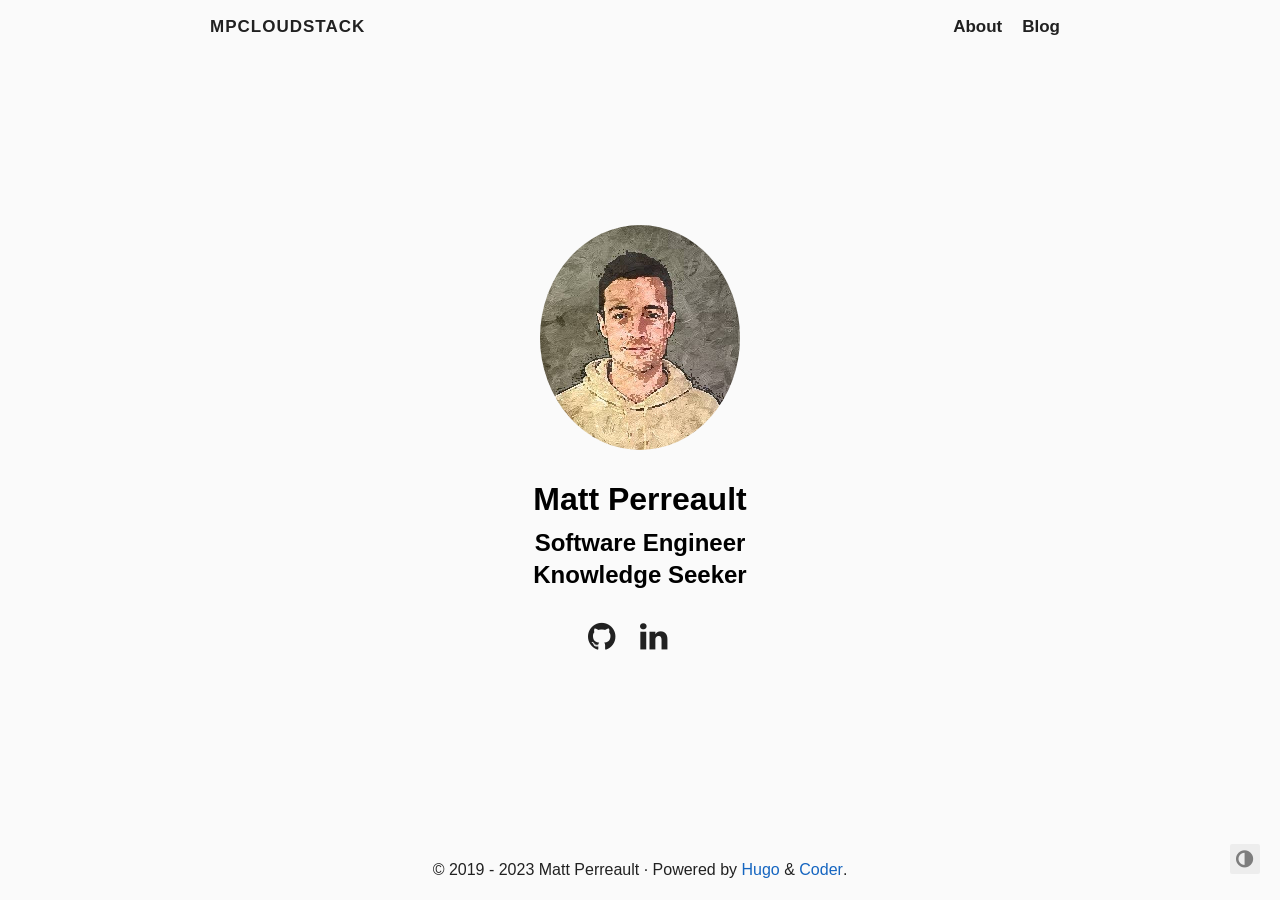
==== commit 9d571f2f: "CP-36: Add resume. - Add button that downloads resume. - Create hoverover text to remove ambiguity." ====
--- a/frontend/public/index.html
+++ b/frontend/public/index.html
@@ -155,6 +155,14 @@
           <i class="fa fa-2x fa-linkedin" aria-hidden="true"></i>
         </a>
       </li>
+
+
+
+      <li>
+        <a href="images/Matthew_Perreault_Resume.pdf" download="Matthew_Perreault_Resume.pdf" title="resume">
+          <i class="fa fa-2x fa-file-lines" aria-hidden="true"></i>
+        </a>
+      </li>
     
   
 </ul>
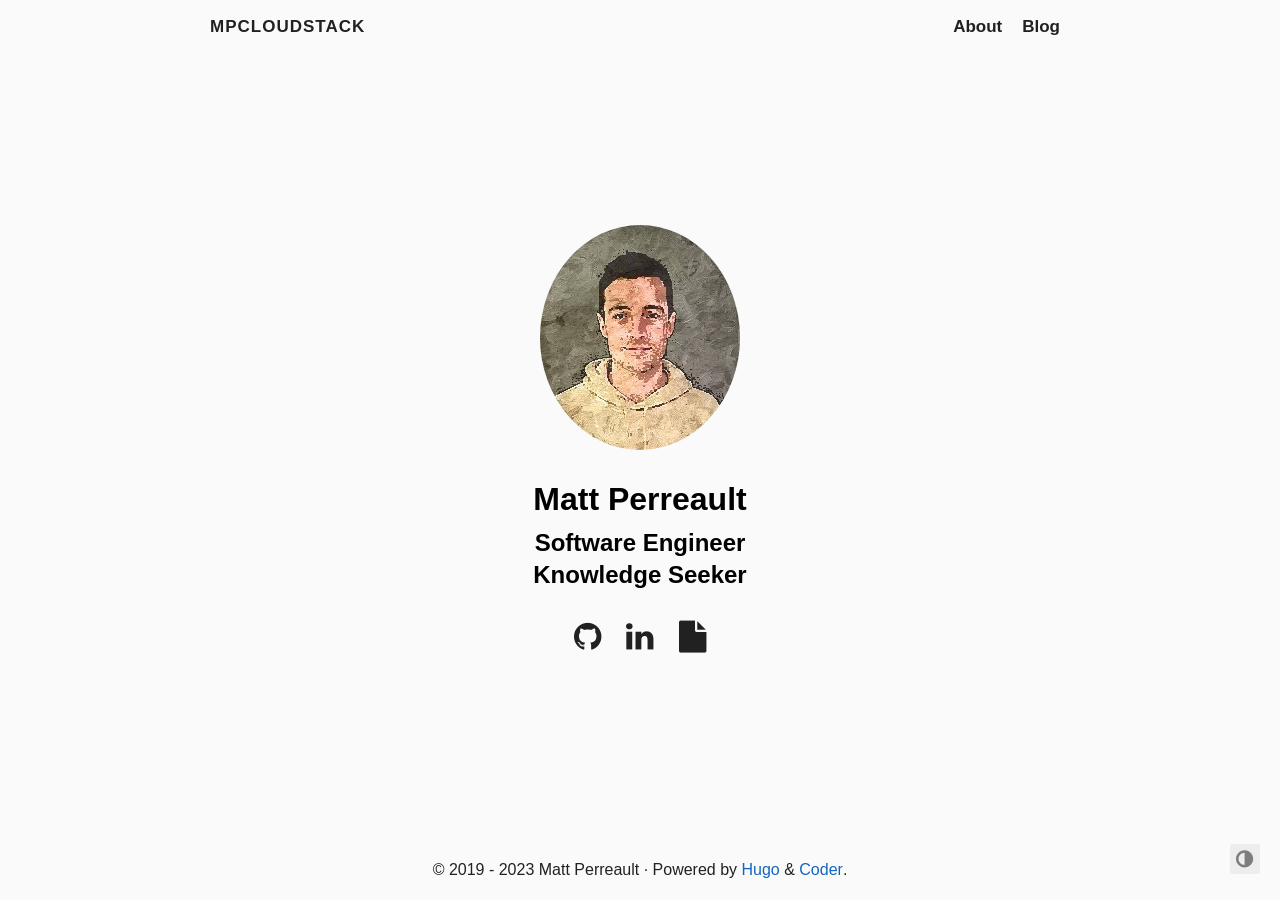
==== commit 29da44af: "CP-36: put back original icon" ====
--- a/frontend/public/index.html
+++ b/frontend/public/index.html
@@ -160,7 +160,7 @@
 
       <li>
         <a href="images/Matthew_Perreault_Resume.pdf" download="Matthew_Perreault_Resume.pdf" title="resume">
-          <i class="fa fa-2x fa-file-lines" aria-hidden="true"></i>
+          <i class="fa fa-2x fa-file" aria-hidden="true"></i>
         </a>
       </li>
     
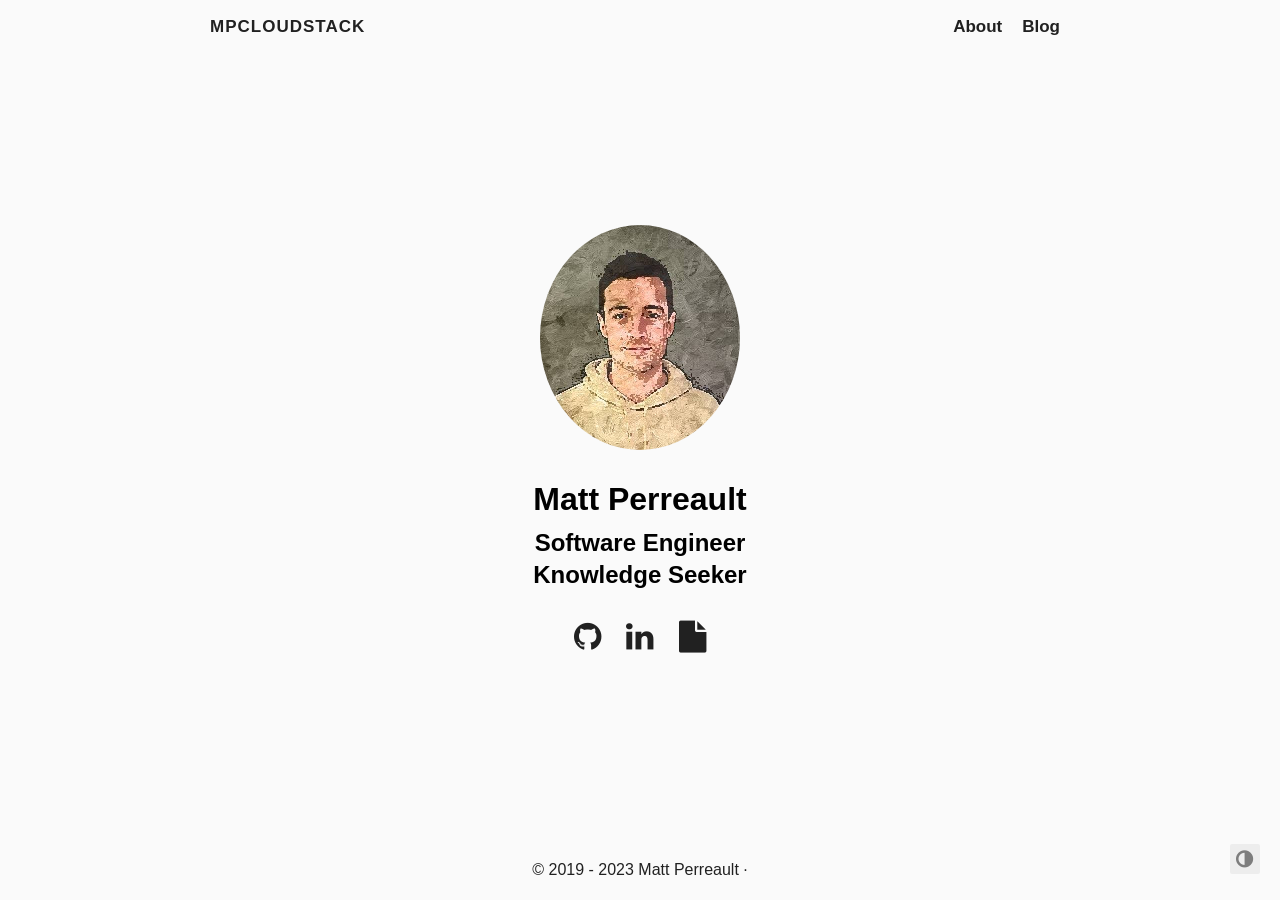
==== commit b63592cd: "Update footer." ====
--- a/frontend/public/index.html
+++ b/frontend/public/index.html
@@ -185,9 +185,6 @@
     2023
      Matt Perreault 
     ·
-    
-    Powered by <a href="https://gohugo.io/">Hugo</a> & <a href="https://github.com/luizdepra/hugo-coder/">Coder</a>.
-    
   </section>
 </footer>
 
